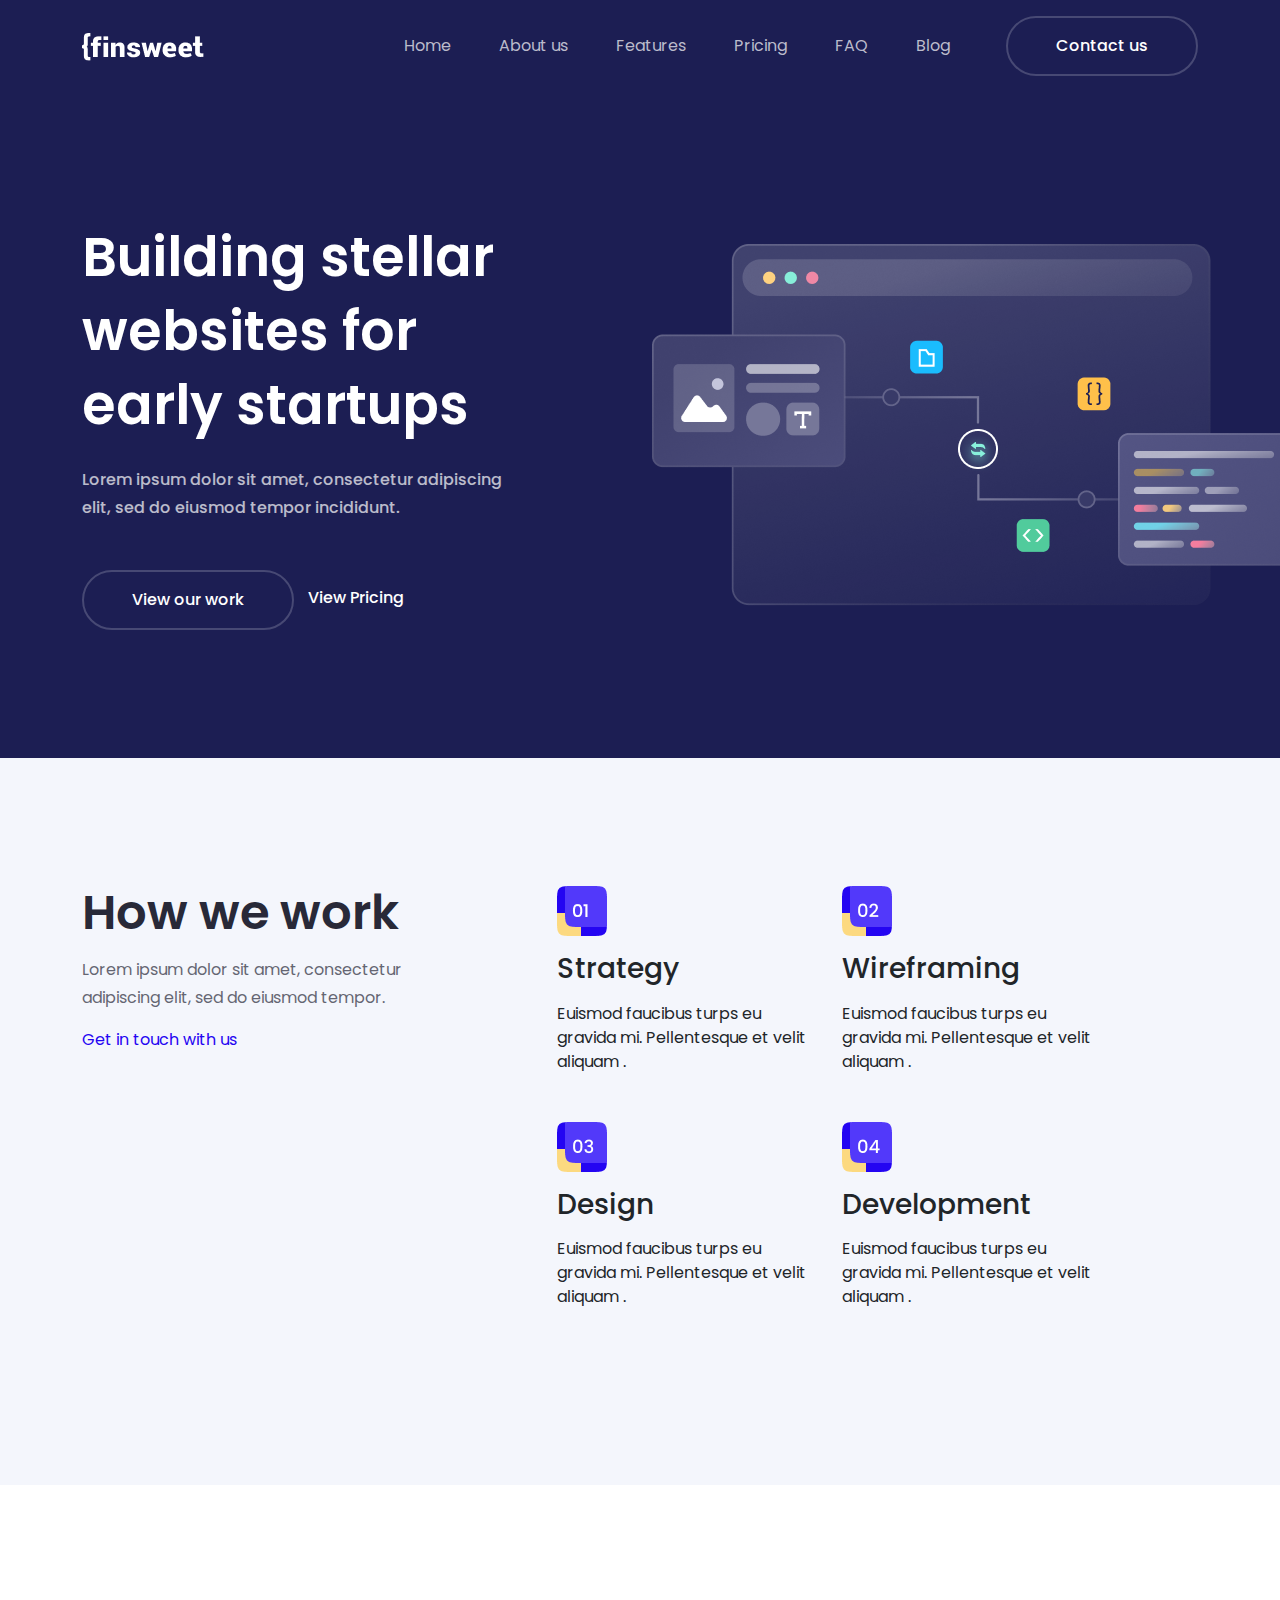
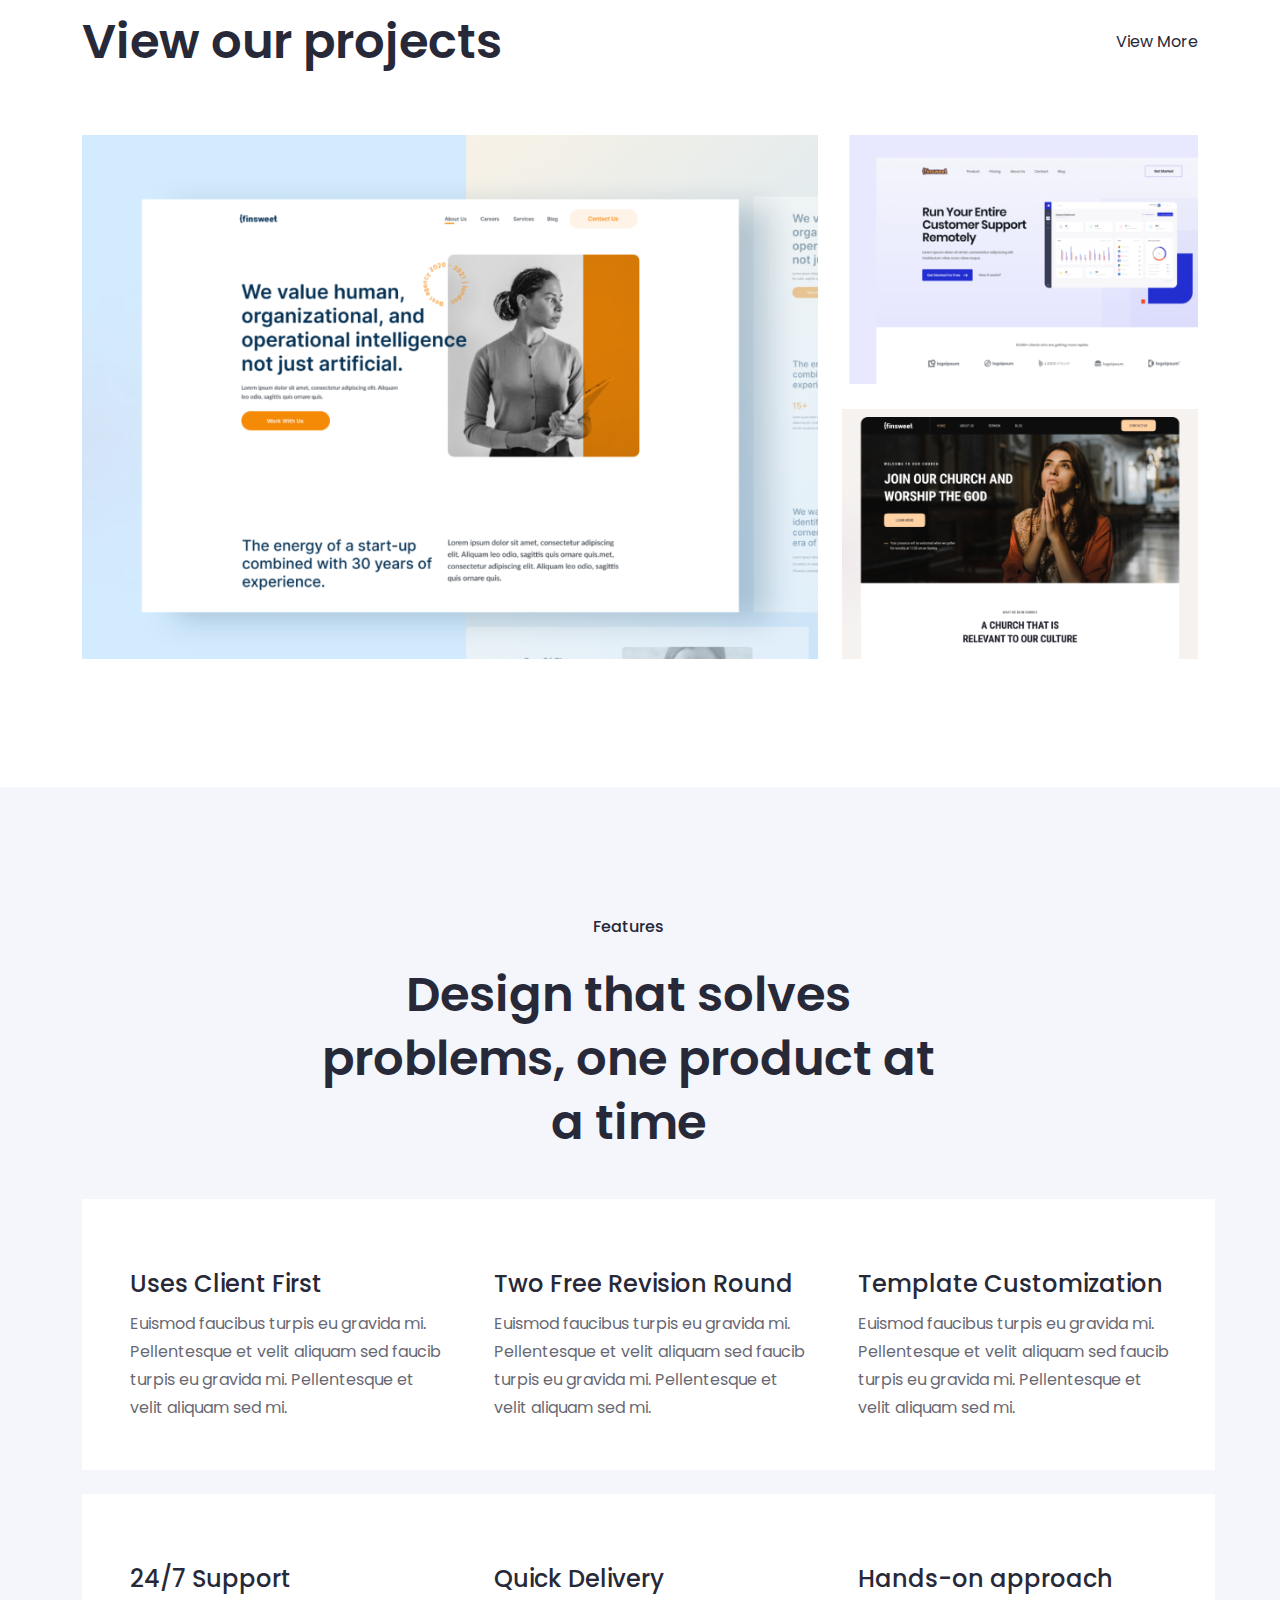
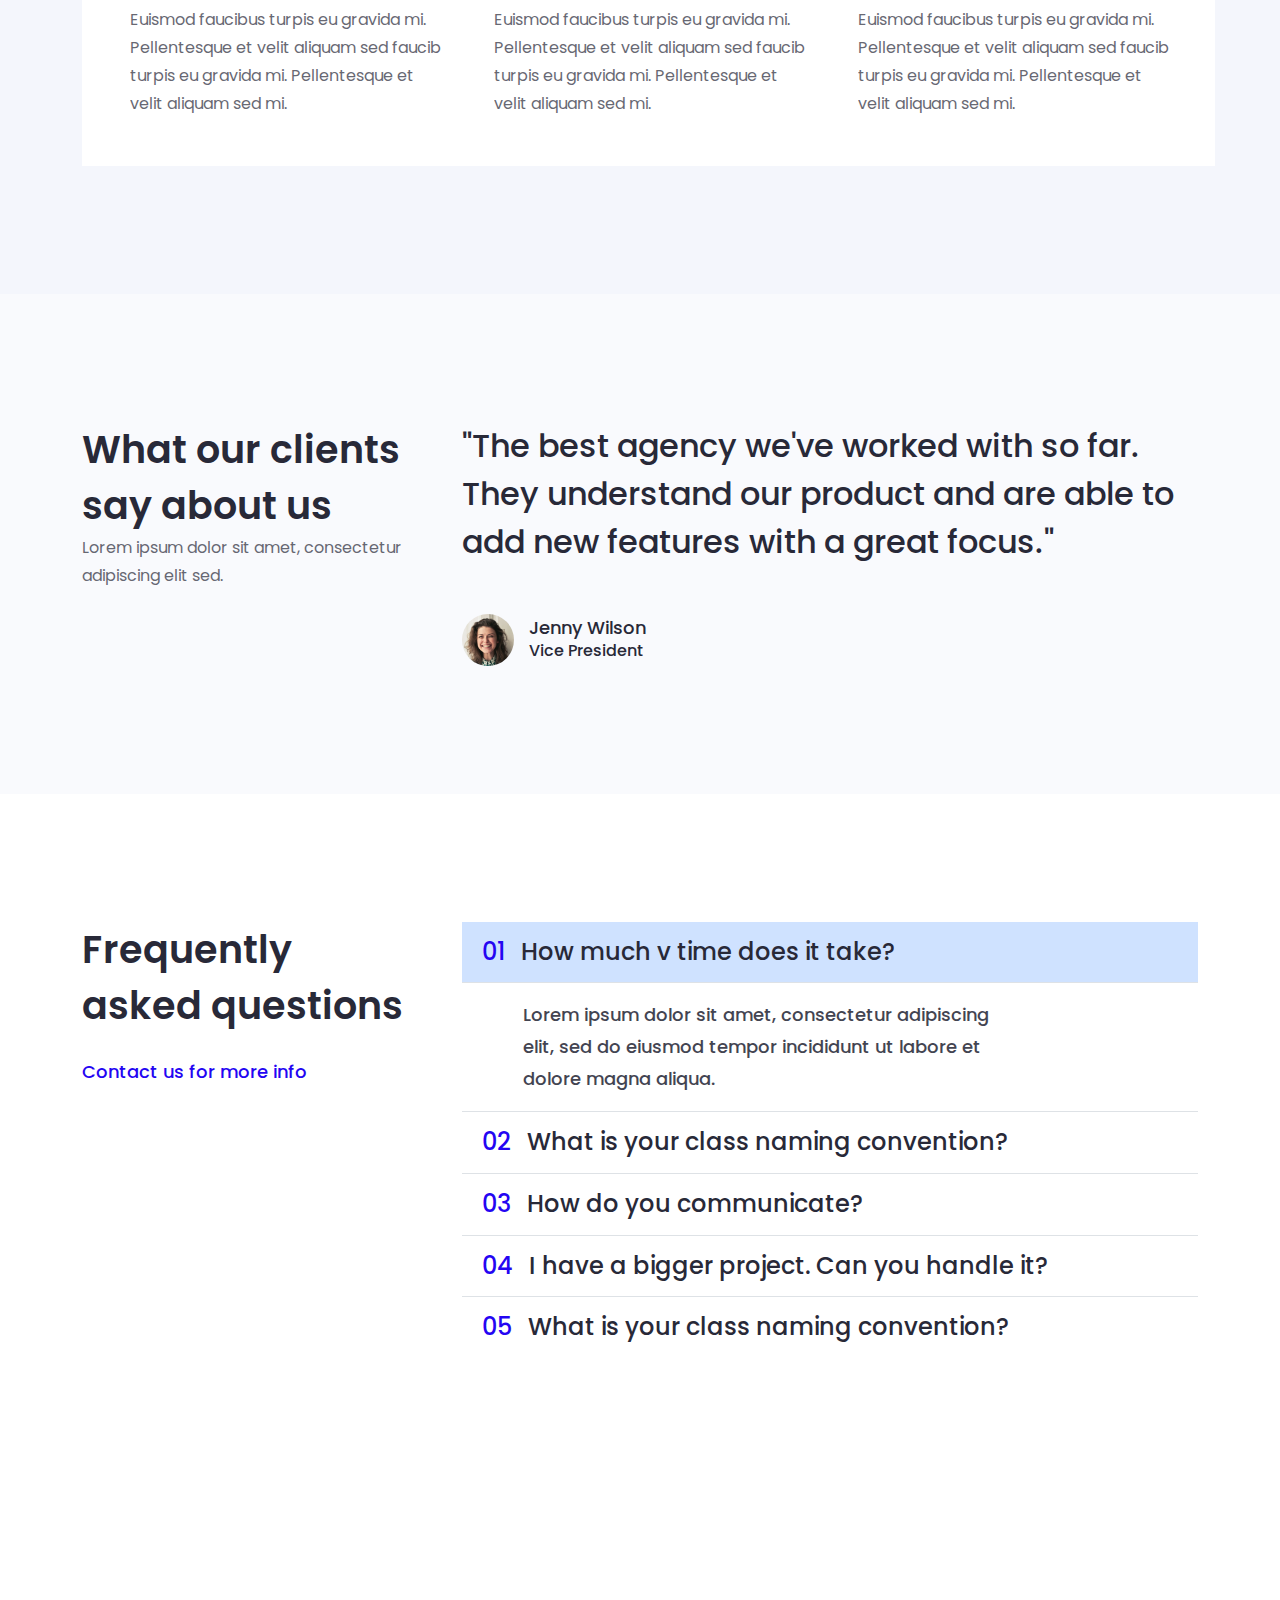
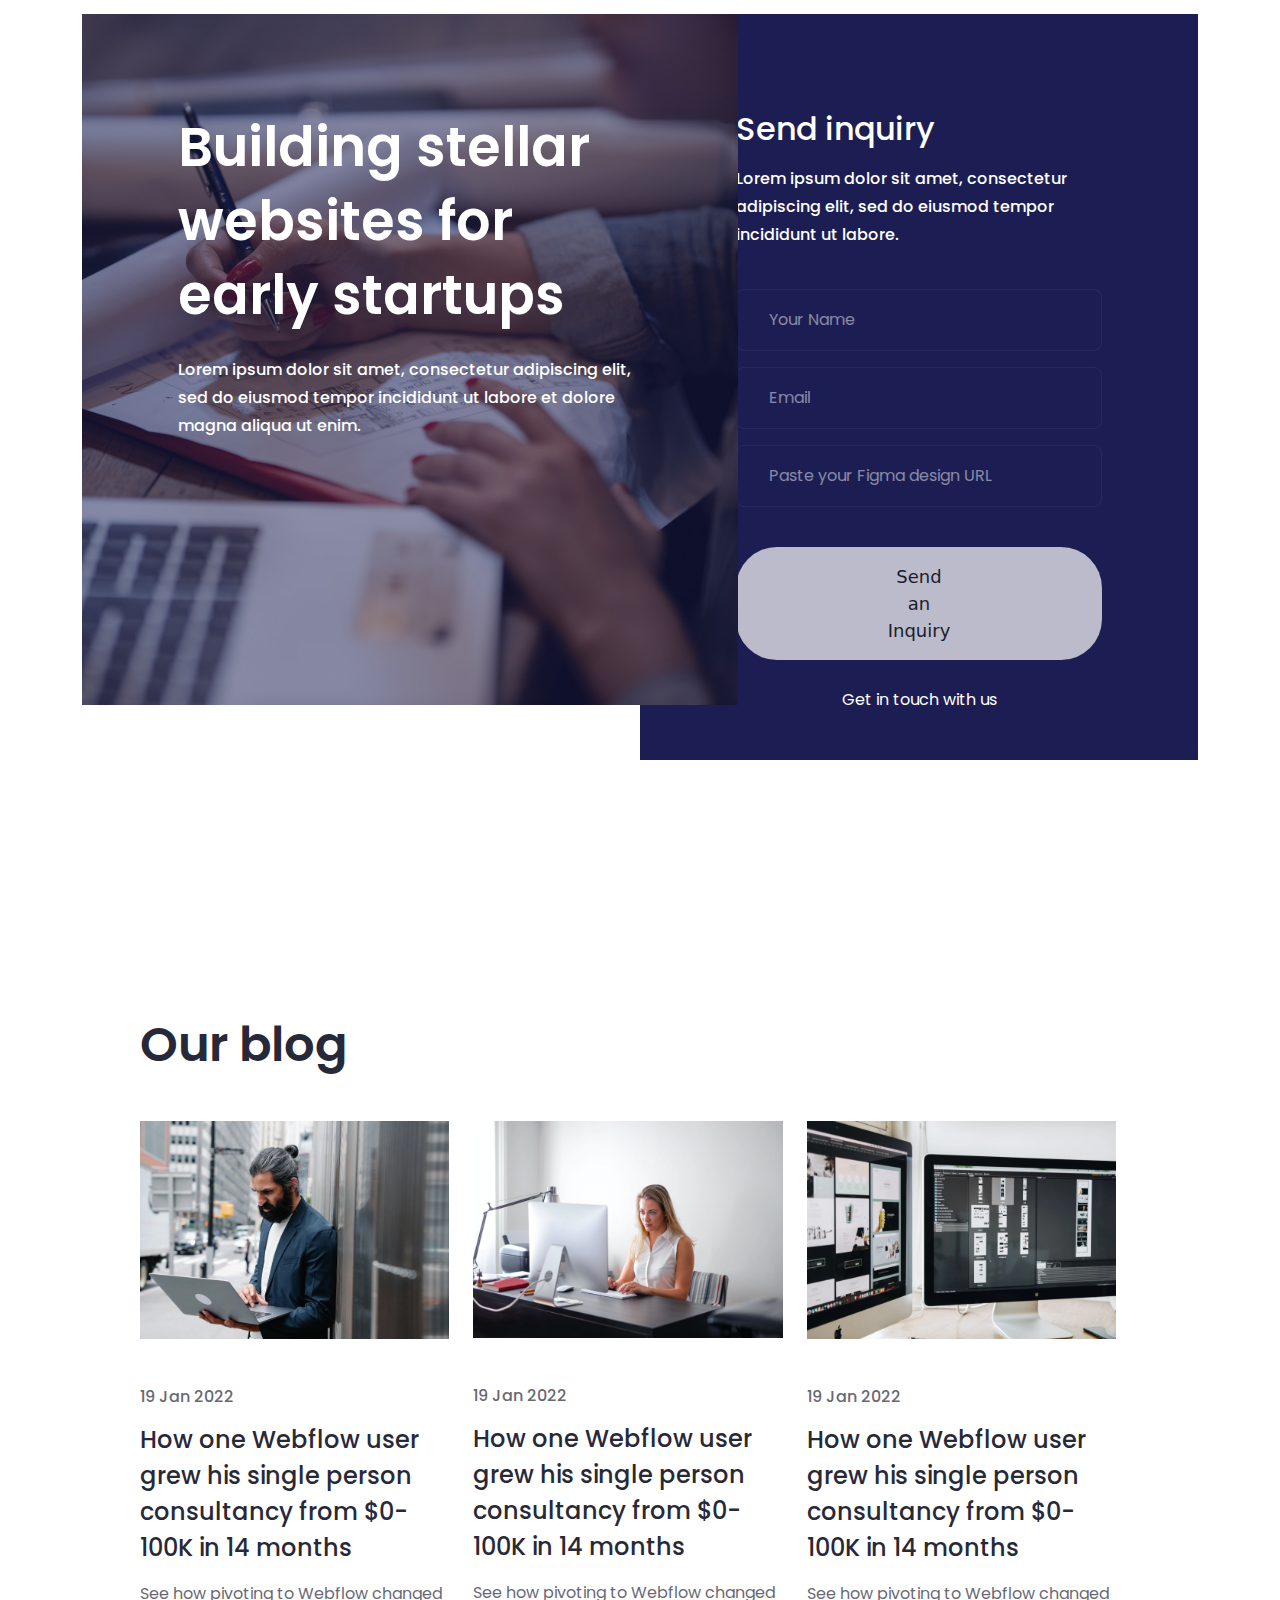
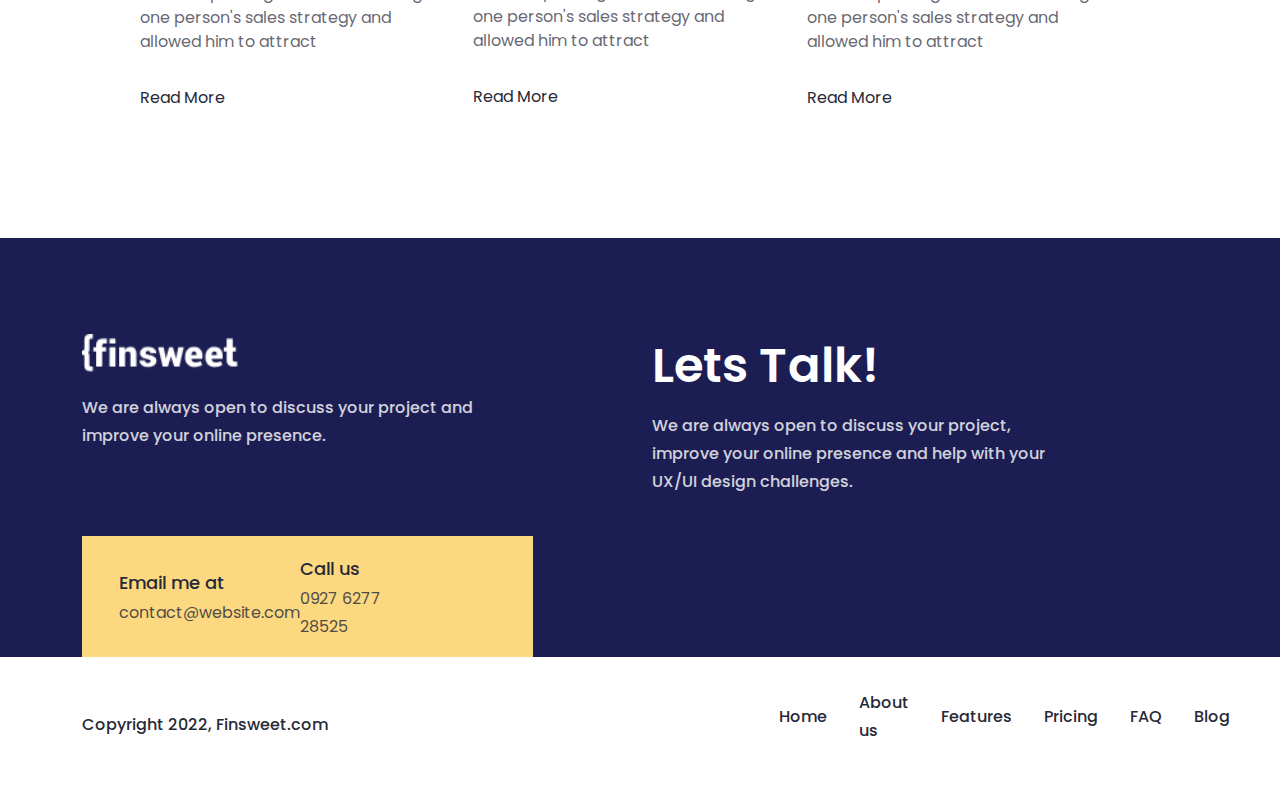
==== index.html @ 78a605c9 "Full Project Done" ====
<!DOCTYPE html>
<html lang="en">
<head>
    <meta charset="UTF-8">
    <meta name="viewport" content="width=device-width, initial-scale=1.0">
    <title>finsweet</title>
    <!-- ==============================bootstrap css cdn=============================== -->
    <link href="https://cdn.jsdelivr.net/npm/bootstrap@5.3.3/dist/css/bootstrap.min.css" rel="stylesheet"
        integrity="sha384-QWTKZyjpPEjISv5WaRU9OFeRpok6YctnYmDr5pNlyT2bRjXh0JMhjY6hW+ALEwIH" crossorigin="anonymous">
    <!-- ==============================bootstrap css cdn=============================== -->

    <!-- ==============================font awsome=============================== -->
    <link rel="stylesheet" data-purpose="Layout StyleSheet" title="Web Awesome"
        href="/css/app-wa-462758aa1e172f82d39e1ea35e919e0a.css?vsn=d">

    <link rel="stylesheet" href="https://site-assets.fontawesome.com/releases/v6.6.0/css/all.css">

    <link rel="stylesheet" href="https://site-assets.fontawesome.com/releases/v6.6.0/css/sharp-duotone-solid.css">

    <link rel="stylesheet" href="https://site-assets.fontawesome.com/releases/v6.6.0/css/sharp-thin.css">

    <link rel="stylesheet" href="https://site-assets.fontawesome.com/releases/v6.6.0/css/sharp-solid.css">

    <link rel="stylesheet" href="https://site-assets.fontawesome.com/releases/v6.6.0/css/sharp-regular.css">

    <link rel="stylesheet" href="https://site-assets.fontawesome.com/releases/v6.6.0/css/sharp-light.css">
    <!-- ==============================font awosome=============================== -->

    <link rel="stylesheet" href="/css/style.css">
</head>

<body>
    <!-- ==============================Navbar Markup=============================== -->
    <nav class="navbar navbar-expand-lg ourCustomClass">
        <div class="container">
            <a class="navbar-brand" href="#">
                <picture>
                    <img src="/images/Navbar__Logo.png" alt="/images/Navbar__Logo.png">
                </picture>
            </a>
            <!-- ****************toggle button******************* -->
            <button class="navbar-toggler" type="button" data-bs-toggle="collapse" data-bs-target="#navbarNavAltMarkup"
                aria-controls="navbarNavAltMarkup" aria-expanded="false" aria-label="Toggle navigation">
                <span class="navbar-toggler-icon"></span>
            </button>
            <!-- ****************toggle button******************* -->

            <div class="collapse navbar-collapse" id="navbarNavAltMarkup">
                <div class="navbar-nav ms-auto">
                    <a class="nav-link customMenuClass" href="index.html">Home</a>
                    <a class="nav-link customMenuClass" href="about-us.html">About us</a>
                    <a class="nav-link customMenuClass" href="features.html">Features</a>
                    <a class="nav-link customMenuClass" href="pricing.html">Pricing</a>
                    <a class="nav-link customMenuClass" href="faq.html">FAQ</a>
                    <a class="nav-link customMenuClass" href="blog.html">Blog</a>
                </div>
                <button class="customNavbarBtn">Contact us</button>
            </div>
        </div>
    </nav>
    <!-- ==============================Navbar Markup=============================== -->

    <!-- ==============================Banner Markup=============================== -->
    <section id="banner">
        <div class="container">
            <div class="row justify-content-lg-between align-items-lg-center">
                <div class="col-lg-5">
                    <div class="banner__heading">
                        <h1 class="banner__heading-title">
                            Building stellar websites for early startups
                        </h1>
                        <p class="banner__heading-description">
                            Lorem ipsum dolor sit amet, consectetur adipiscing elit, sed do eiusmod tempor incididunt.
                        </p>
                        <div class="row gx-0">
                            <div class="col-lg-6">
                                <button class="customNavbarBtn banner__btn-left">View our work</button>
                            </div>
                            <div class="col-lg-6">
                                <button class="customNavbarBtn banner__btn-right">
                                    View Pricing
                                    <i class="fa-light fa-arrow-right"></i>
                                </button>
                            </div>
                        </div>
                    </div>
                </div>
                <div class="col-lg-6">
                    <div>
                        <picture>
                            <img src="/images/Banner__Image.png" alt="/images/Banner__Image.png">
                        </picture>
                    </div>
                </div>
            </div>
        </div>
    </section>
    <!-- ==============================Banner Markup=============================== -->

    <!-- ==============================Work Markup=============================== -->
    <section id="work">
        <div class="container">
            <div class="row">
                <div class="col-lg-4">
                    <div class="work__wrapper d-flex flex-column gap-3">
                        <h2 class="work__wrapper-heading">
                            How we work
                        </h2>
                        <p class="work__wrapper-summary">
                            Lorem ipsum dolor sit amet, consectetur adipiscing elit, sed do eiusmod tempor.
                        </p>
                        <a href="work.html" class="work__wrapper-link">
                            Get in touch with us
                            <i class="fa-light fa-arrow-right"></i>
                        </a>
                    </div>
                </div>
                <div class="col-lg-6 offset-lg-1">
                    <div class="row">
                        <div class="col-lg-6">
                            <div class="work__card">
                                <img src="/images/Work__card-one.png" alt="/images/Work__card-one.png">
                                <h3 class="work__card-heading">
                                    Strategy
                                </h3>
                                <p class="work__card-description">
                                    Euismod faucibus turps eu gravida mi. Pellentesque et velit aliquam .
                                </p>

                            </div>
                        </div>
                        <div class="col-lg-6">
                            <div class="work__card">
                                <img src="/images/Work__card-two.png" alt="/images/Work__card-two.png">
                                <h3 class="work__card-heading">
                                    Wireframing
                                </h3>
                                <p class="work__card-description">
                                    Euismod faucibus turps eu gravida mi. Pellentesque et velit aliquam .
                                </p>

                            </div>
                        </div>
                        <div class="col-lg-6">
                            <div class="work__card">
                                <img src="/images/Work__card-three.png" alt="/images/Work__card-three.png">
                                <h3 class="work__card-heading">
                                    Design
                                </h3>
                                <p class="work__card-description">
                                    Euismod faucibus turps eu gravida mi. Pellentesque et velit aliquam .
                                </p>

                            </div>
                        </div>
                        <div class="col-lg-6">
                            <div class="work__card">
                                <img src="/images/Work__card-four.png" alt="/images/Work__card-four.png">
                                <h3 class="work__card-heading">
                                    Development
                                </h3>
                                <p class="work__card-description">
                                    Euismod faucibus turps eu gravida mi. Pellentesque et velit aliquam .
                                </p>
                            </div>
                        </div>
                    </div>
                </div>
            </div>
        </div>
    </section>
    <!-- ==============================Work Markup=============================== -->

    <!-- ==============================Projects Markup=============================== -->
    <section id="projects">
        <div class="container">
            <div class="row">
                <div class="col-lg-12">
                    <div class="projects__heading d-flex justify-content-between align-items-center">
                        <h2 class="projects__heading-title">
                            View our projects
                        </h2>
                        <a href="#" class="projects__heading-link">
                            View More
                            <i class="fa-light fa-arrow-right"></i>
                        </a>
                    </div>
                </div>
            </div>
            <div class="row">
                <div class="col-lg-8">
                    <picture class="projects__image-container">
                        <img class="w-100 img-fluid" src="/images/Projects__main.png" alt="/images/Projects__main.png">
                        <div class="overlay mainImage--overlay d-flex flex-column justify-content-end overlay__left">
                            <h2 class="overlay__content-heading">
                                Workhub office Webflow <br> Webflow Design
                            </h2>
                            <p class="overlay__content-description">
                                Euismod faucibus turpis eu gravida mi. Pellentesque et velit aliquam
                            </p>
                            <a href="#" class="projects__heading-link overlay-btn">
                                View projects
                                <i class="fa-light fa-arrow-right"></i>
                            </a>
                        </div>
                    </picture>
                </div>
                <div class="col-lg-4 d-flex flex-column justify-content-between">
                    <div class="col-lg-12">
                        <picture class="projects__image-container">
                            <img class="w-100 img-fluid" src="/images/Projects__side-top.png"
                                alt="/images/Projects__side-top.png">
                            <div
                                class="overlay overlay__right d-flex flex-column justify-content-end gap-1 side__overlay-top">
                                <h2 class="overlay__content-heading">
                                    Unisaas Website <br>
                                    Design
                                </h2>
                                <a href="#" class="projects__heading-link overlay-btn">
                                    View projects
                                    <i class="fa-light fa-arrow-right"></i>
                                </a>
                            </div>
                        </picture>
                    </div>
                    <div class="col-lg-12">
                        <picture class="projects__image-container">
                            <img class="w-100 img-fluid" src="/images/Projects__side-bottom.png"
                                alt="/images/Projects__side-bottom.png">
                            <div
                                class="overlay overlay__right d-flex flex-column justify-content-end gap-1 side__overlay-top">
                                <h2 class="overlay__content-heading">
                                    Webflow <br> Webflow Design
                                </h2>
                                <a href="#" class="projects__heading-link overlay-btn">
                                    View projects
                                    <i class="fa-light fa-arrow-right"></i>
                                </a>
                            </div>
                        </picture>
                    </div>
                </div>
            </div>
        </div>
    </section>
    <!-- ==============================Projects Markup=============================== -->

    <!-- ==============================SolveProblem Markup=============================== -->
    <section id="solveProblem">
        <div class="container">
            <div class="row solveProblem__customRowGap">
                <!-- ***********solveproblem heading*********** -->
                <div class="row gap-4">
                    <div class="col-lg-12">
                        <div class="featrue__text">
                            <p class="feature__text-title">
                                Features
                            </p>
                        </div>
                    </div>
                    <div class="col-lg-12">
                        <div class="solveProblem__wrapper">
                            <h2 class="solveProblem__title">
                                Design that solves <br> problems, one product at <br> a time
                            </h2>
                        </div>
                    </div>
                </div>
                <!-- ***********solveproblem heading************* -->

                <!-- ***********solveproblem card*********** -->
                <div class="row row-gap-4">
                    <div class="row">
                        <div class="col-lg-4">
                            <div class="solveProblem__card">
                                <div class="solveProblem__card-icon">
                                    <i class="fa-solid fa-users"></i>
                                </div>
                                <h3 class="solveProblem__card-title">
                                    Uses Client First
                                </h3>
                                <p class="solveProblem__card-summary">
                                    Euismod faucibus turpis eu gravida mi. Pellentesque et velit aliquam sed faucib
                                    turpis eu
                                    gravida mi. Pellentesque et velit aliquam sed mi.
                                </p>
                            </div>
                        </div>
                        <div class="col-lg-4">
                            <div class="solveProblem__card">
                                <div class="solveProblem__card-icon">
                                    <i class="fa-solid fa-circle-check"></i>
                                </div>
                                <h3 class="solveProblem__card-title">
                                    Two Free Revision Round
                                </h3>
                                <p class="solveProblem__card-summary">
                                    Euismod faucibus turpis eu gravida mi. Pellentesque et velit aliquam sed faucib
                                    turpis eu
                                    gravida mi. Pellentesque et velit aliquam sed mi.
                                </p>
                            </div>
                        </div>
                        <div class="col-lg-4">
                            <div class="solveProblem__card">
                                <div class="solveProblem__card-icon">
                                    <i class="fa-sharp fa-solid fa-pen-ruler fa-flip-horizontal"></i>
                                </div>
                                <h3 class="solveProblem__card-title">
                                    Template Customization
                                </h3>
                                <p class="solveProblem__card-summary">
                                    Euismod faucibus turpis eu gravida mi. Pellentesque et velit aliquam sed faucib
                                    turpis eu
                                    gravida mi. Pellentesque et velit aliquam sed mi.
                                </p>
                            </div>
                        </div>
                    </div>
                    <div class="row">
                        <div class="col-lg-4">
                            <div class="solveProblem__card">
                                <div class="solveProblem__card-icon">
                                    <i class="fa-solid fa-comments-question"></i>
                                </div>
                                <h3 class="solveProblem__card-title">
                                    24/7 Support
                                </h3>
                                <p class="solveProblem__card-summary">
                                    Euismod faucibus turpis eu gravida mi. Pellentesque et velit aliquam sed faucib
                                    turpis eu
                                    gravida mi. Pellentesque et velit aliquam sed mi.
                                </p>
                            </div>
                        </div>
                        <div class="col-lg-4">
                            <div class="solveProblem__card">
                                <div class="solveProblem__card-icon">
                                    <i class="fa-solid fa-stopwatch"></i>
                                </div>
                                <h3 class="solveProblem__card-title">
                                    Quick Delivery
                                </h3>
                                <p class="solveProblem__card-summary">
                                    Euismod faucibus turpis eu gravida mi. Pellentesque et velit aliquam sed faucib
                                    turpis eu
                                    gravida mi. Pellentesque et velit aliquam sed mi.
                                </p>
                            </div>
                        </div>
                        <div class="col-lg-4">
                            <div class="solveProblem__card">
                                <div class="solveProblem__card-icon">
                                    <i class="fa-solid fa-file-pen"></i>
                                </div>
                                <h3 class="solveProblem__card-title">
                                    Hands-on approach
                                </h3>
                                <p class="solveProblem__card-summary">
                                    Euismod faucibus turpis eu gravida mi. Pellentesque et velit aliquam sed faucib
                                    turpis eu
                                    gravida mi. Pellentesque et velit aliquam sed mi.
                                </p>
                            </div>
                        </div>
                    </div>
                </div>
                <!-- ***********solveproblem card*********** -->
            </div>
        </div>
    </section>
    <!-- ==============================SolveProblem Markup=============================== -->

    <!-- ==============================Testimonials Markup=============================== -->
    <section id="testimonials">
        <div class="container">
            <div class="row">
                <div class="col-lg-4">
                    <div class="testimonials__heading">
                        <h3 class="testimonials__heading-title">
                            What our clients <br> say about us
                        </h3>
                        <p class="testimonials__heading-summary">
                            Lorem ipsum dolor sit amet, consectetur <br> adipiscing elit sed.
                        </p>
                    </div>
                </div>
                <div class="col-lg-8 d-flex flex-column gap-5">
                    <h4 class="testimonials__quote">
                        "The best agency we've worked with so far. They understand our product and are able to add new
                        features with a great focus."
                    </h4>
                    <div class="testimonials__profile">
                        <img class="testimonials__profile-picture" src="/images/Testimonials__Profile-pic.png"
                            alt="/images/Testimonials__Profile-pic.png">
                        <div class="testimonials__profile-info">
                            <h5 class="testimonials__profile-name">
                                Jenny Wilson
                            </h5>
                            <p class="testimonials__profile-designation">
                                Vice President
                            </p>
                        </div>
                    </div>
                </div>
            </div>
        </div>
    </section>
    <!-- ==============================Testimonials Markup=============================== -->

    <!-- ==============================FAQ Markup=============================== -->
    <section id="faq">
        <div class="container">
            <div class="row">
                <div class="col-lg-4">
                    <div class="faq__heading d-flex flex-column gap-4">
                        <h3 class="faq__heading-title">
                            Frequently <br>
                            asked questions
                        </h3>
                        <a href="#" class="faq__link">Contact us for more info</a>
                    </div>
                </div>
                <div class="col-lg-8">
                    <div class="accordion accordion-flush" id="accordionExample">
                        <div class="accordion-item">
                            <h2 class="accordion-header" id="headingOne">
                                <button class="accordion-button" type="button" data-bs-toggle="collapse"
                                    data-bs-target="#collapseOne" aria-expanded="true" aria-controls="collapseOne">
                                    <span class="faq__number">01</span>
                                    <h5 class="faq__question">How much v time does it take?</h5>
                                </button>
                            </h2>
                            <div id="collapseOne" class="accordion-collapse collapse show" aria-labelledby="headingOne"
                                data-bs-parent="#accordionExample">
                                <div class="accordion-body">
                                    <p class="faq__answer">
                                        Lorem ipsum dolor sit amet, consectetur adipiscing elit, sed do eiusmod tempor
                                        incididunt ut labore et dolore magna aliqua.
                                    </p>
                                </div>
                            </div>
                        </div>
                        <div class="accordion-item">
                            <h2 class="accordion-header" id="headingTwo">
                                <button class="accordion-button collapsed" type="button" data-bs-toggle="collapse"
                                    data-bs-target="#collapseTwo" aria-expanded="false" aria-controls="collapseTwo">
                                    <span class="faq__number">02</span>
                                    <h5 class="faq__question">What is your class naming convention?</h5>
                                </button>
                            </h2>
                            <div id="collapseTwo" class="accordion-collapse collapse" aria-labelledby="headingTwo"
                                data-bs-parent="#accordionExample">
                                <div class="accordion-body">
                                    <p class="faq__answer">
                                        Lorem ipsum dolor sit amet, consectetur adipiscing elit, sed do eiusmod tempor
                                        incididunt ut labore et dolore magna aliqua.
                                    </p>
                                </div>
                            </div>
                        </div>
                        <div class="accordion-item">
                            <h2 class="accordion-header" id="headingThree">
                                <button class="accordion-button collapsed" type="button" data-bs-toggle="collapse"
                                    data-bs-target="#collapseThree" aria-expanded="false" aria-controls="collapseThree">
                                    <span class="faq__number">03</span>
                                    <h5 class="faq__question">How do you communicate?</h5>
                                </button>
                            </h2>
                            <div id="collapseThree" class="accordion-collapse collapse" aria-labelledby="headingThree"
                                data-bs-parent="#accordionExample">
                                <div class="accordion-body">
                                    <p class="faq__answer">
                                        Lorem ipsum dolor sit amet, consectetur adipiscing elit, sed do eiusmod tempor
                                        incididunt ut labore et dolore magna aliqua.
                                    </p>
                                </div>
                            </div>
                        </div>
                        <div class="accordion-item">
                            <h2 class="accordion-header" id="headingFour">
                                <button class="accordion-button collapsed" type="button" data-bs-toggle="collapse"
                                    data-bs-target="#collapseFour" aria-expanded="false" aria-controls="collapseFour">
                                    <span class="faq__number">04</span>
                                    <h5 class="faq__question">I have a bigger project. Can you handle it?</h5>
                                </button>
                            </h2>
                            <div id="collapseFour" class="accordion-collapse collapse" aria-labelledby="headingFour"
                                data-bs-parent="#accordionExample">
                                <div class="accordion-body">
                                    <p class="faq__answer">
                                        Lorem ipsum dolor sit amet, consectetur adipiscing elit, sed do eiusmod tempor
                                        incididunt ut labore et dolore magna aliqua.
                                    </p>
                                </div>
                            </div>
                        </div>
                        <div class="accordion-item">
                            <h2 class="accordion-header" id="headingFive">
                                <button class="accordion-button collapsed" type="button" data-bs-toggle="collapse"
                                    data-bs-target="#collapseFive" aria-expanded="false" aria-controls="collapseFive">
                                    <span class="faq__number">05</span>
                                    <h5 class="faq__question">What is your class naming convention?</h5>
                                </button>
                            </h2>
                            <div id="collapseFive" class="accordion-collapse collapse" aria-labelledby="headingFive"
                                data-bs-parent="#accordionExample">
                                <div class="accordion-body">
                                    <p class="faq__answer">
                                        Lorem ipsum dolor sit amet, consectetur adipiscing elit, sed do eiusmod tempor
                                        incididunt ut labore et dolore magna aliqua.
                                    </p>
                                </div>
                            </div>
                        </div>
                    </div>
                </div>
            </div>
        </div>
    </section>
    <!-- ==============================FAQ Markup=============================== -->

    <!-- ==============================Form Markup=============================== -->
    <section id="formPart">
        <div class="container">
            <div class="row g-lg-0">
                <div class="col-lg-6">
                    <div class="formPart__image">
                        <div class="formPart__image-content w-100 img-fluid d-flex flex-column gap-4">
                            <h4 class="content__heading">
                                Building stellar websites for early startups
                            </h4>
                            <p class="content__summary">
                                Lorem ipsum dolor sit amet, consectetur adipiscing elit, sed do eiusmod tempor
                                incididunt ut labore et dolore magna aliqua ut enim.
                            </p>
                        </div>
                        <div class="formPart__image-overlay">

                        </div>
                    </div>
                </div>
                <div class="col-lg-6">
                    <div class="formPart__fillup">
                        <h3 class="formPart__fillup-heading">
                            Send inquiry
                        </h3>
                        <p class="formPart__fillup-summary">
                            Lorem ipsum dolor sit amet, consectetur adipiscing elit, sed do eiusmod tempor incididunt ut
                            labore.
                        </p>
                        <div class="formPart__fillup-form d-flex flex-column">
                            <input type="text" class="text__box" placeholder="Your Name">
                            <input type="text" class="text__box" placeholder="Email">
                            <input type="text" class="text__box" placeholder="Paste your Figma design URL">
                        </div>
                        <button class="formPart-btn">Send an Inquiry</button>
                        <a href="#" class="work__wrapper-link formPart--anchor">
                            Get in touch with us
                            <i class="fa-light fa-arrow-right"></i>
                        </a>
                    </div>
                </div>
            </div>
        </div>
    </section>
    <!-- ==============================Form Markup=============================== -->

    <!-- ==============================Blog Markup=============================== -->
    <section id="blog">
        <div class="container">
            <div class="row d-flex flex-column gap-5">
                <div class="row">
                    <div class="col-lg-12">
                        <h3 class="blog__heading">
                            Our blog
                        </h3>
                    </div>
                </div>
                <div class="row">
                    <div class="col-lg-4">
                        <div class="blog__card">
                            <picture>
                                <img src="/images/Blog__card-one.png" alt="/images/Blog__card-one.png"
                                    class="img-fluid w-100">
                            </picture>
                            <h6 class="blog__date">
                                19 Jan 2022
                            </h6>
                            <h4 class="blog__card-title">
                                How one Webflow user grew his single person consultancy from $0-100K in 14 months
                            </h4>
                            <p class="blog__card-description">
                                See how pivoting to Webflow changed one person's sales strategy and allowed him to
                                attract
                            </p>
                            <a href="#" class="blog__card-link">
                                Read More
                                <i class="fa-light fa-arrow-right-long"></i>
                            </a>
                        </div>
                    </div>
                    <div class="col-lg-4">
                        <div class="blog__card">
                            <picture>
                                <img src="/images/Blog__card-two.png" alt="/images/Blog__card-two.png"
                                    class="img-fluid w-100">
                            </picture>
                            <h6 class="blog__date">
                                19 Jan 2022
                            </h6>
                            <h4 class="blog__card-title">
                                How one Webflow user grew his single person consultancy from $0-100K in 14 months
                            </h4>
                            <p class="blog__card-description">
                                See how pivoting to Webflow changed one person's sales strategy and allowed him to
                                attract
                            </p>
                            <a href="#" class="blog__card-link">
                                Read More
                                <i class="fa-light fa-arrow-right-long"></i>
                            </a>
                        </div>
                    </div>
                    <div class="col-lg-4">
                        <div class="blog__card">
                            <picture>
                                <img src="/images/Blog__card-three.png" alt="/images/Blog__card-three.png"
                                    class="img-fluid w-100">
                            </picture>
                            <h6 class="blog__date">
                                19 Jan 2022
                            </h6>
                            <h4 class="blog__card-title">
                                How one Webflow user grew his single person consultancy from $0-100K in 14 months
                            </h4>
                            <p class="blog__card-description">
                                See how pivoting to Webflow changed one person's sales strategy and allowed him to
                                attract
                            </p>
                            <a href="#" class="blog__card-link">
                                Read More
                                <i class="fa-light fa-arrow-right-long"></i>
                            </a>
                        </div>
                    </div>
                </div>
            </div>
        </div>
    </section>
    <!-- ==============================Blog Markup=============================== -->

    <!-- ==============================Footer Markup=============================== -->
    <footer id="footerPart">
        <div class="container">
            <div class="row">
                <div class="col-lg-5">
                    <div class="footerPart__wrapper">
                        <img src="/images/Navbar__Logo.png" alt="images/Navbar__Logo.png" class="footerPart__logo" width="156px" height="38px">
                        <p class="footerPart__summary">
                            We are always open to discuss your project and improve your online presence.
                        </p>
                        <div class="footerPart__contactInfo d-flex justify-content-between align-items-center">
                            <div class="footerPart__contactInfo-mail">
                                <h5 class="footerPart__contactInfo-mail-heading">
                                    Email me at
                                </h5>
                                <p class="footerPart__contactInfo-mail-address">
                                    contact@website.com
                                </p>
                            </div>
                            <div class="footerPart__contactInfo-phone">
                                <h5 class="footerPart__contactInfo-phone-heading">
                                    Call us
                                </h5>
                                <p class="footerPart__contactInfo-phone-number">
                                    0927 6277 28525
                                </p>
                            </div>
                        </div>
                    </div>
                </div>
                <div class="col-lg-6 offset-1">
                    <div class="footerPartRight__wrapper">
                        <h4 class="footerPartRight__heading">
                            Lets Talk!
                        </h4>
                        <p class="footerPartRight__description">
                            We are always open to discuss your project, improve your online presence and help with your
                            UX/UI design challenges.
                        </p>
                        <div class="footerPartRight__icons">
                            <i class="fa-brands fa-facebook footer--icon"></i>
                            <i class="fa-brands fa-twitter footer--icon"></i>
                            <i class="fa-brands fa-instagram footer--icon"></i>
                            <i class="fa-brands fa-linkedin footer--icon"></i>
                        </div>
                    </div>
                </div>
            </div>
        </div>
    </footer>
    <!-- ==============================Footer Markup=============================== -->

    <!-- ==============================CopyRight Markup=============================== -->
    <section id="copyRight">
        <div class="container">
            <div class="row d-flex justify-content-between align-items-center">
                <div class="col-lg-3">
                    <h5 class="copyRight__title">
                        Copyright 2022, Finsweet.com
                    </h5>
                </div>
                <div class="col-lg-5">
                    <ul class="copyRight__nav-list d-flex justify-content-between align-items-center">
                        <li><a href="#">Home</a></li>
                        <li><a href="#">About us</a></li>
                        <li><a href="#">Features</a></li>
                        <li><a href="#">Pricing</a></li>
                        <li><a href="#">FAQ</a></li>
                        <li><a href="#">Blog</a></li>
                    </ul>
                </div>
            </div>
        </div>
    </section>
    <!-- ==============================CopyRight Markup=============================== -->





    <!-- ==============================bootstrap js cdn=============================== -->
    <script src="https://cdn.jsdelivr.net/npm/bootstrap@5.3.3/dist/js/bootstrap.bundle.min.js"
        integrity="sha384-YvpcrYf0tY3lHB60NNkmXc5s9fDVZLESaAA55NDzOxhy9GkcIdslK1eN7N6jIeHz"
        crossorigin="anonymous"></script>
    <!-- ==============================bootstrap js cdn=============================== -->

</body>

</html>
---- css/style.css ----
/* ===================================Google Fonts CSS====================================== */
@import url('https://fonts.googleapis.com/css2?family=Poppins:ital,wght@0,100;0,200;0,300;0,400;0,500;0,600;0,700;0,800;0,900;1,100;1,200;1,300;1,400;1,500;1,600;1,700;1,800;1,900&display=swap');
/* ===================================Google Fonts CSS====================================== */

/* ===================================Common CSS====================================== */
* {
    margin: 0;
    padding: 0;
    outline: 0;
    box-sizing: border-box;
}

a {
    text-decoration: none;
}

div,
h1,
h2,
h3,
h4,
h5,
h6,
p,
span,
nav,
footer,
section {
    margin: 0;
    padding: 0;
}

ul,
li,
ol {
    list-style: none;
}

img {
    vertical-align: center;
}

/* ===================================Common CSS====================================== */

/* ===================================root CSS====================================== */
:root {
    --primaryColor: #1C1E53;
    --secondaryColor: #F4F6FC;
    --whiteColor: #FFFFFF;
    --fontColor: #282938;
    --blueColor: #2405F2;
    --yellowColor: #FCD980;
    --poppins: "Poppins", sans-serif;
}

/* ===================================root CSS====================================== */

body {
    font-family: var(--poppins);
}

/* ===================================Navbar CSS====================================== */
.ourCustomClass {
    background-color: var(--primaryColor);
    padding: 16px 0;
}

.customMenuClass {
    margin-right: 32px;
    color: #BBBBCB;
    transition: all linear 0.3s;
}

.customMenuClass:hover {
    color: var(--whiteColor);
}

.customNavbarBtn {
    margin-left: 16px;
    padding: 16px 48px;
    border-radius: 41px;
    background-color: transparent;
    border: 2px solid #F4F6FC33;
    font-size: 16px;
    font-weight: 500;
    color: var(--whiteColor);
    transition: 0.3s ease-in-out;
    cursor: pointer;
}

.customNavbarBtn:hover {
    background-color: var(--yellowColor);
}

/* ===================================Navbar CSS====================================== */

/* ===================================banner CSS====================================== */
#banner {
    background-color: var(--primaryColor);
    padding: 128px 0;
}

.banner__heading-title {
    color: var(--whiteColor);
    font-size: 54px;
    font-weight: 600;
    line-height: 74px;
}

.banner__heading-description {
    margin-top: 24px;
    color: var(--whiteColor);
    font-size: 16px;
    font-weight: 500;
    line-height: 28px;
    opacity: 0.7;
    margin-bottom: 48px;
}

.banner__btn-left {
    margin-left: 0;
}

.banner__btn-right {
    background-color: transparent;
    border: none;
    margin-left: 0;
    vertical-align: middle;
    padding: 16px 0;
}

.banner__btn-right:hover {
    background-color: transparent;
    color: #FCD980;
}

/* ===================================banner CSS====================================== */

/* ===================================work CSS====================================== */
#work {
    background-color: var(--secondaryColor);
    padding: 128px 0;
}

.work__wrapper-heading {
    font-weight: 600;
    font-size: 48px;
    line-height: 54px;
    color: var(--fontColor);
}

.work__wrapper-summary {
    font-weight: 400;
    font-size: 16px;
    line-height: 28px;
    color: var(--fontColor);
    opacity: 0.7;
}

.work__wrapper-link {
    color: var(--blueColor);
}

.work__card {
    display: flex;
    flex-direction: column;
    row-gap: 16px;
}

.work__card img {
    width: 50px;
    height: 50px;
}

.work__card-description {
    margin-bottom: 48px;
}

/* ===================================work CSS====================================== */

/* ===================================projects CSS====================================== */
#projects {
    background-color: var(--whiteColor);
    padding: 128px 0;
}

.projects__heading {
    margin-bottom: 64px;
}

.projects__heading-title {
    font-weight: 600;
    font-size: 48px;
    color: var(--fontColor);
}

.projects__heading-link {
    color: var(--fontColor);
    transition: 0.3s ease-in-out;
}

.projects__heading-link:hover {
    color: var(--blueColor);
}

.projects__image-container {
    position: relative;
    display: block;
}

.overlay {
    position: absolute;
    width: 100%;
    height: 100%;
    top: 0;
    background-image: linear-gradient(160deg, rgba(28, 30, 83, 0.42), rgb(28, 30, 83));
    transition: all 0.3s ease;
    opacity: 0;
}

.projects__image-container:hover .overlay {
    opacity: 1;
}

.overlay__left {
    height: 100%;
    width: 0;
    top: 0;
    left: 0;
}

.projects__image-container:hover .overlay__left {
    width: 47%;
}

.overlay__right {
    height: 100%;
    width: 0;
    top: 0;
    right: 0;
}

.projects__image-container:hover .overlay__right {
    width: 100%;
}

.mainImage--overlay {
    padding-left: 48px;
    padding-bottom: 76px;
}

.overlay__content-heading {
    font-weight: 600;
    font-size: 24px;
    line-height: 36px;
    color: var(--whiteColor);
    margin-bottom: 16px;
}

.overlay__content-description {
    font-weight: 500;
    font-size: 16px;
    line-height: 28px;
    color: var(--whiteColor);
    opacity: 0.8;
    margin-bottom: 40px;
}

.overlay-btn {
    color: var(--yellowColor);
}

.side__overlay-top {
    padding-left: 56px;
    padding-bottom: 45px;

}

/* ===================================projects CSS====================================== */

/* ===================================solveProblem CSS====================================== */
#solveProblem {
    background-color: var(--secondaryColor);
    padding: 128px 0;
}

.solveProblem__customRowGap {
    gap: 44px;
}

.feature__text-title {
    text-align: center;
    font-size: 16px;
    font-weight: 500;
    color: var(--fontColor);
}

.solveProblem__title {
    text-align: center;
    font-weight: 600;
    font-size: 48px;
    line-height: 64px;
    color: var(--fontColor);
}

.solveProblem__card {
    background-color: var(--whiteColor);
    padding: 48px 44px 48px 48px;
    width: 405px;
}

.solveProblem__card-icon {
    color: var(--blueColor);
    font-size: 34px;
}

.solveProblem__card-title {
    font-weight: 500;
    font-size: 24px;
    color: var(--fontColor);
    margin-top: 23px;
    margin-bottom: 12px;
}

.solveProblem__card-summary {
    font-weight: 400;
    font-size: 16px;
    line-height: 28px;
    color: var(--fontColor);
    opacity: 0.7;
}

/* ===================================solveProblem CSS====================================== */

/* ===================================Testimonials CSS====================================== */
#testimonials {
    padding: 128px 0;
    background-color: rgba(244, 246, 252, 0.5);
}

.testimonials__heading-title {
    font-weight: 600;
    font-size: 38px;
    line-height: 56px;
    color: var(--fontColor);
}

.testimonials__heading-summary {
    font-weight: 400;
    font-size: 16px;
    line-height: 28px;
    color: var(--fontColor);
    opacity: 0.7;
}

.testimonials__quote {
    font-weight: 500;
    font-size: 32px;
    line-height: 48px;
    color: var(--fontColor);
}

.testimonials__profile {
    display: flex;
    justify-content: flex-start;
    align-items: center;
    gap: 15px;
}

.testimonials__profile-picture {
    border-radius: 50%;
}

.testimonials__profile-name {
    font-weight: 500;
    font-size: 18px;
    color: var(--fontColor);
}

.testimonials__profile-designation {
    font-weight: 500;
    font-size: 12;
    color: var(--fontColor);
}

/* ===================================Testimonials CSS====================================== */

/* ===================================FAQ CSS====================================== */
#faq {
    padding: 128px 0;
    background-color: var(--whiteColor);
}

.faq__heading-title {
    font-weight: 600;
    font-size: 38px;
    line-height: 56px;
    color: var(--fontColor);
}

.faq__link {
    font-size: 18px;
    font-weight: 500;
    color: var(--blueColor);
}

.faq__number {
    color: var(--blueColor);
    font-size: 24px;
    font-weight: 500;
    padding-right: 16px;
}

.faq__question {
    font-weight: 500;
    font-size: 24px;
    color: var(--fontColor);
}

.faq__answer {
    font-size: 18px;
    font-weight: 500;
    line-height: 32px;
    color: var(--fontColor);
    opacity: 0.87;
    padding-left: 41px;
    padding-right: 25%;
}

.accordion-button::after {
    flex-shrink: 0;
    width: var(--bs-accordion-btn-icon-width);
    height: var(--bs-accordion-btn-icon-width);
    margin-left: auto;
    content: "";
    background-image: url("https://cdn-icons-png.flaticon.com/512/262/262038.png");
    background-repeat: no-repeat;
    background-size: var(--bs-accordion-btn-icon-width);
    transition: var(--bs-accordion-btn-icon-transition);
}

.accordion-button:not(.collapsed)::after {
    background-image: url("https://cdn-icons-png.flaticon.com/512/262/262038.png");
    transform: rotate(45deg);
}

/* ===================================FAQ CSS====================================== */

/* ===================================Form CSS====================================== */
#formPart {
    padding: 128px 0;
    background-color: var(--whiteColor);
}

.formPart__image {
    position: relative;
    background-image: url("/images/Form__image.png");
    background-size: cover;
    background-repeat: no-repeat;
    width: 656px;
    height: 691px;
    z-index: 1;
}

.formPart__image-content {
    padding: 96px 96px 261px 96px;
    z-index: 3;
}

.content__heading {
    font-weight: 600;
    font-size: 54px;
    line-height: 74px;
    color: var(--whiteColor);
}

.content__summary {
    font-weight: 500;
    font-size: 16px;
    line-height: 28px;
    color: var(--whiteColor);
}

.formPart__image-overlay {
    position: absolute;
    top: 0;
    left: 0;
    height: 100%;
    width: 100%;
    background-color: #1C1E5380;
    z-index: -1;
}

.formPart__fillup {
    background-color: var(--primaryColor);
    height: 100%;
}

.formPart__fillup {
    padding: 96px 96px 48px 96px;
}

.formPart__fillup-heading {
    font-weight: 500;
    font-size: 32px;
    color: var(--whiteColor);
}

.formPart__fillup-summary {
    font-weight: 500;
    font-size: 16px;
    line-height: 28px;
    color: var(--whiteColor);
    margin-top: 16px;
    margin-bottom: 40px;
}

.text__box {
    padding: 18px 0 18px 32px;
    border: 1.5px solid #FFFFFF0D;
    border-radius: 8px;
    background-color: transparent;
    color: var(--secondaryColor);
}

.text__box::placeholder {
    color: rgba(244, 246, 252, 0.5);
}

.formPart__fillup-form {
    gap: 16px;
}

.formPart-btn {
    margin-top: 40px;
    margin-bottom: 28px;
    padding: 16px 150px;
    background-color: #BBBBCB;
    border: none;
    border-radius: 41px;
    color: #1B1C2B;
    font-weight: 500;
    font-size: 18px;
    font-family: system-ui, -apple-system, BlinkMacSystemFont, 'Segoe UI', Roboto, Oxygen, Ubuntu, Cantarell, 'Open Sans', 'Helvetica Neue', sans-serif;
    transition: 0.3s ease-in-out;
}

.formPart-btn:hover {
    background-color: var(--yellowColor);
}

.formPart--anchor {
    display: block;
    color: var(--whiteColor);
    transition: 0.3s ease-in-out;
    text-align: center;
}

.formPart--anchor:hover {
    color: var(--yellowColor);
}

/* ===================================Form CSS====================================== */

/* ===================================Blog CSS====================================== */
#blog {
    padding: 128px;
}

.blog__heading {
    font-weight: 600;
    font-size: 48px;
    color: var(--fontColor);
}

.blog__date {
    margin-top: 48px;
    margin-bottom: 16px;
    font-weight: 500;
    font-size: 16px;
    color: var(--fontColor);
    opacity: 0.7;
}

.blog__card-title {
    font-weight: 500;
    font-size: 24px;
    line-height: 36px;
    color: var(--fontColor);
}

.blog__card-description {
    margin-top: 16px;
    margin-bottom: 32px;
    font-weight: 400;
    font-size: 16px;
    color: var(--fontColor);
    opacity: 0.7;
}

.blog__card-link {
    color: var(--fontColor);
    transition: 0.3s ease;
}

.blog__card-link:hover {
    color: var(--blueColor);
}

/* ===================================Blog CSS====================================== */

/* =================================Footer CSS====================================== */
#footerPart {
    padding-top: 96px;
    background-color: var(--primaryColor);
}

.footerPart__summary {
    font-size: 16px;
    font-weight: 500;
    line-height: 28px;
    color: var(--whiteColor);
    opacity: 0.8;
    max-width: 400px;
    padding-top: 22px;
    padding-bottom: 86px;
}

.footerPart__contactInfo {
    background-color: var(--yellowColor);
    max-width: 517px;
    padding: 17px 137px 16px 37px;
}

.footerPart__contactInfo-mail-heading,
.footerPart__contactInfo-phone-heading {
    font-weight: 500;
    font-size: 18px;
    color: var(--fontColor);
    line-height: 32px;
}

.footerPart__contactInfo-mail-address,
.footerPart__contactInfo-phone-number {
    font-weight: 400;
    font-size: 16px;
    color: var(--fontColor);
    line-height: 28px;
    opacity: 0.8;
}

.footerPartRight__heading {
    font-weight: 600;
    font-size: 48px;
    line-height: 64px;
    color: var(--whiteColor);
}

.footerPartRight__description {
    font-size: 16px;
    font-weight: 500;
    line-height: 28px;
    color: var(--whiteColor);
    opacity: 0.8;
    max-width: 400px;
    padding-top: 14px;
    padding-bottom: 28px;

}

.footerPartRight__icons {
    display: flex;
    color: var(--whiteColor);
    font-size: 16px;
    gap: 27px;
}

.footer--icon {
    cursor: pointer;
    transition: 0.3s ease-in-out;
}

.footer--icon:hover {
    color: var(--yellowColor);
}

/* ===================================FooterCSS======================================*/

/* ===================================CopyRightCSS======================================*/
#copyRight {
    padding: 32px 0;
}

.copyRight__title,
.copyRight__nav-list li a {
    font-size: 16px;
    font-weight: 500;
    line-height: 28px;
    color: var(--fontColor);
}

.copyRight__nav-list {
    gap: 32px;
}

.copyRight__nav-list li {
    transition: 0.3s ease-in-out;
}

.copyRight__nav-list li:hover a {
    color: var(--blueColor);
}

/* ===================================CopyRightCSS======================================*/
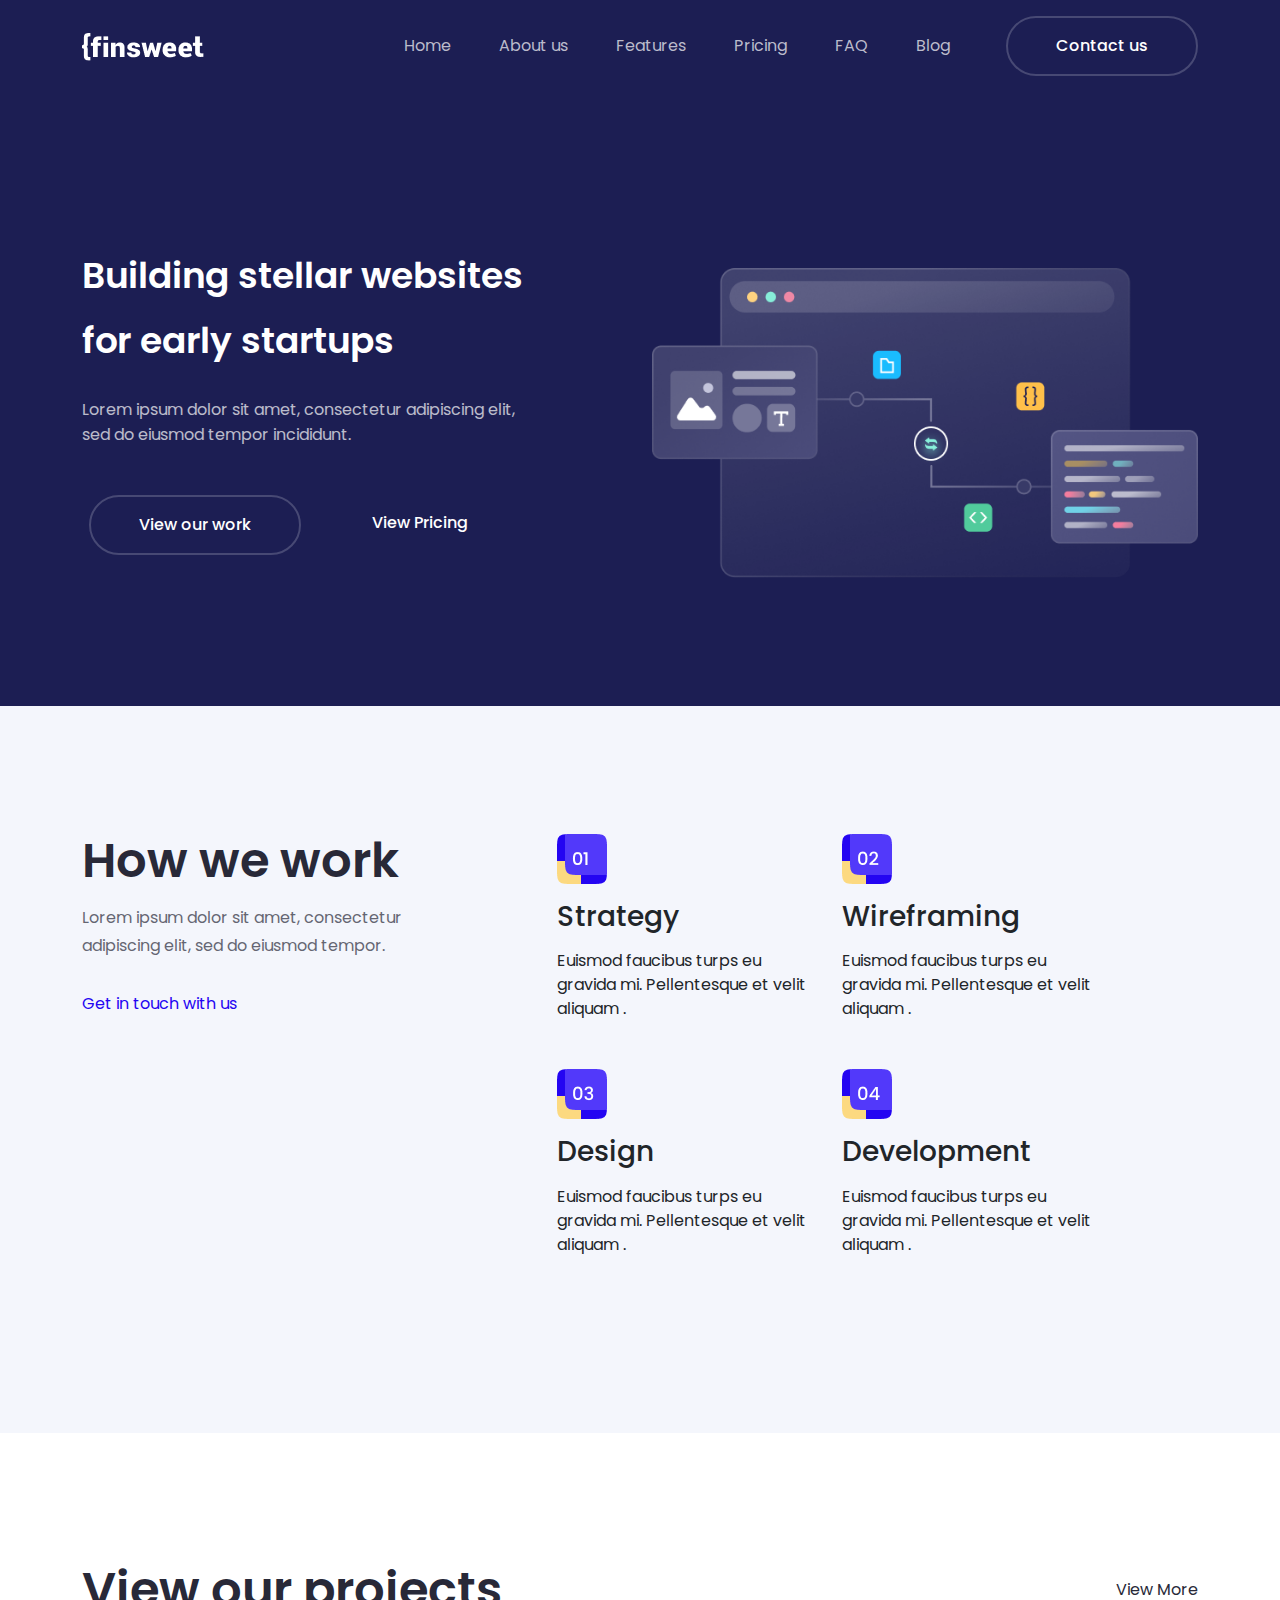
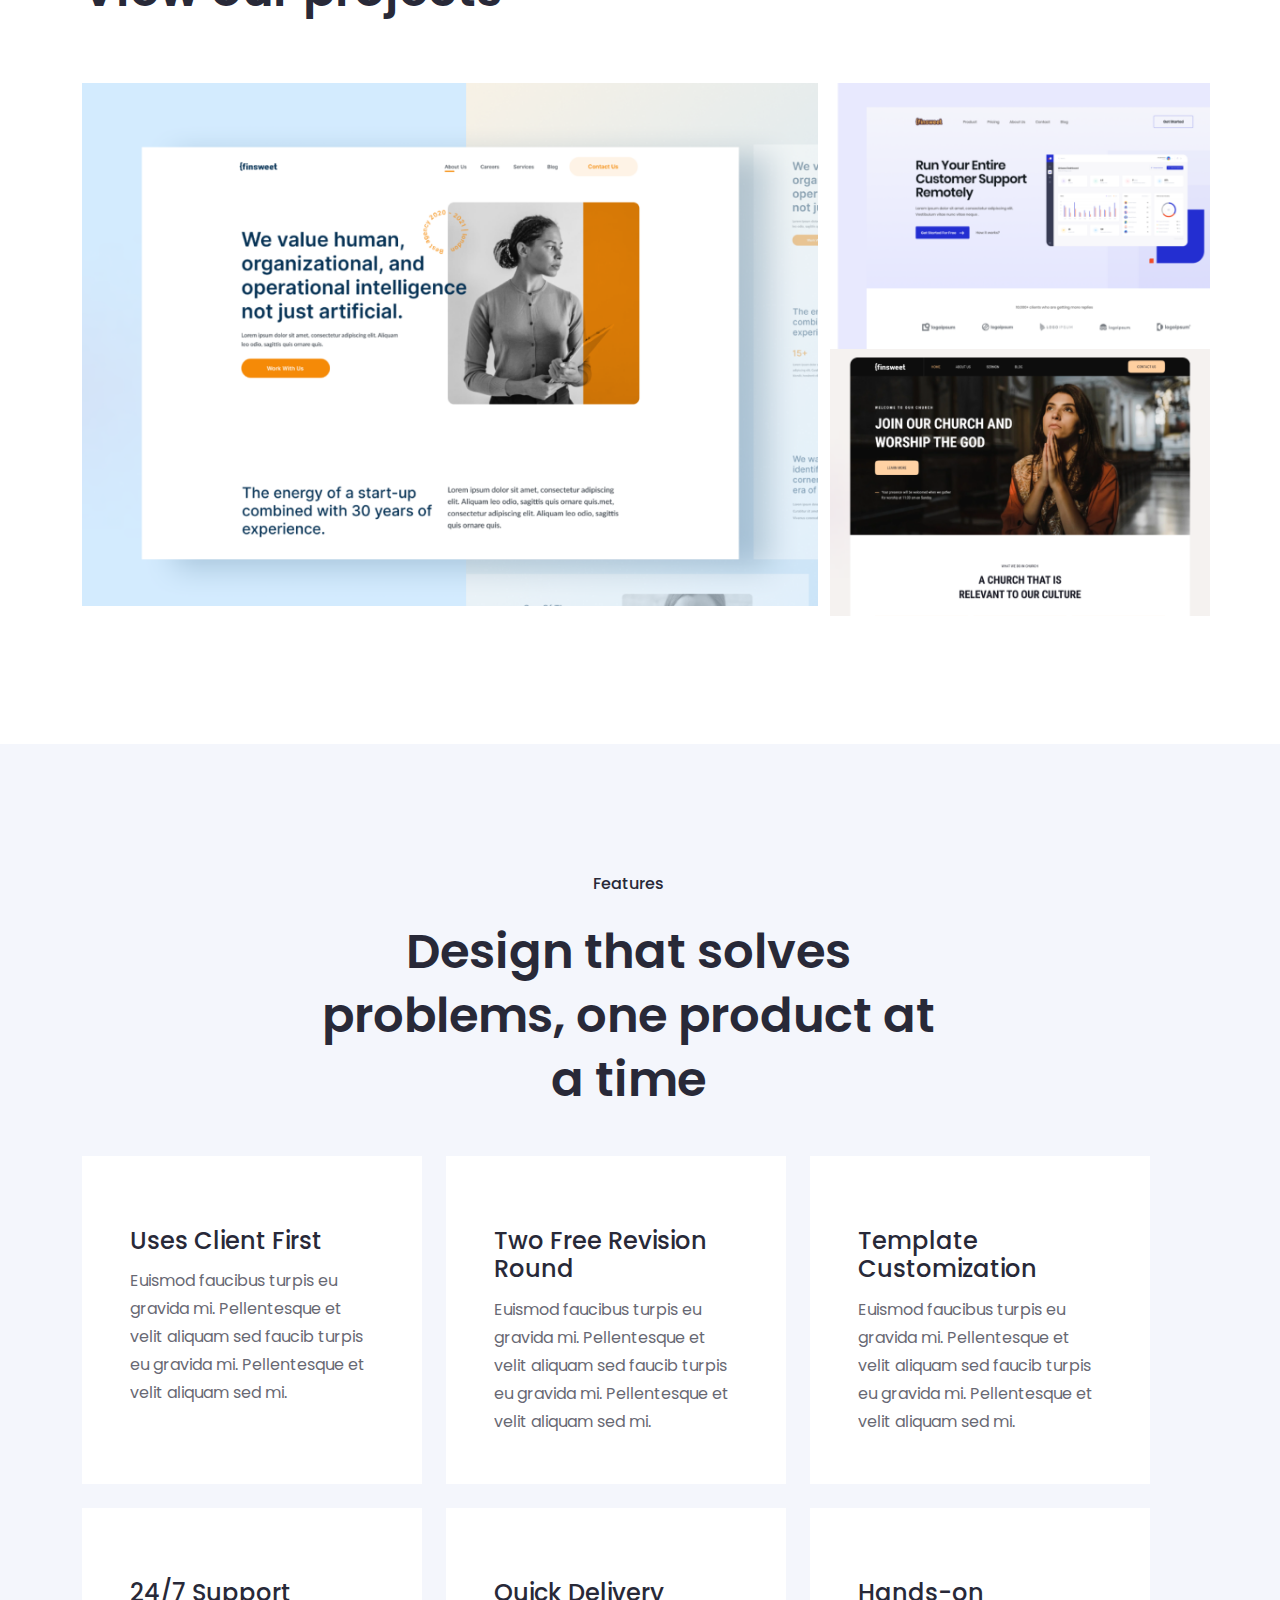
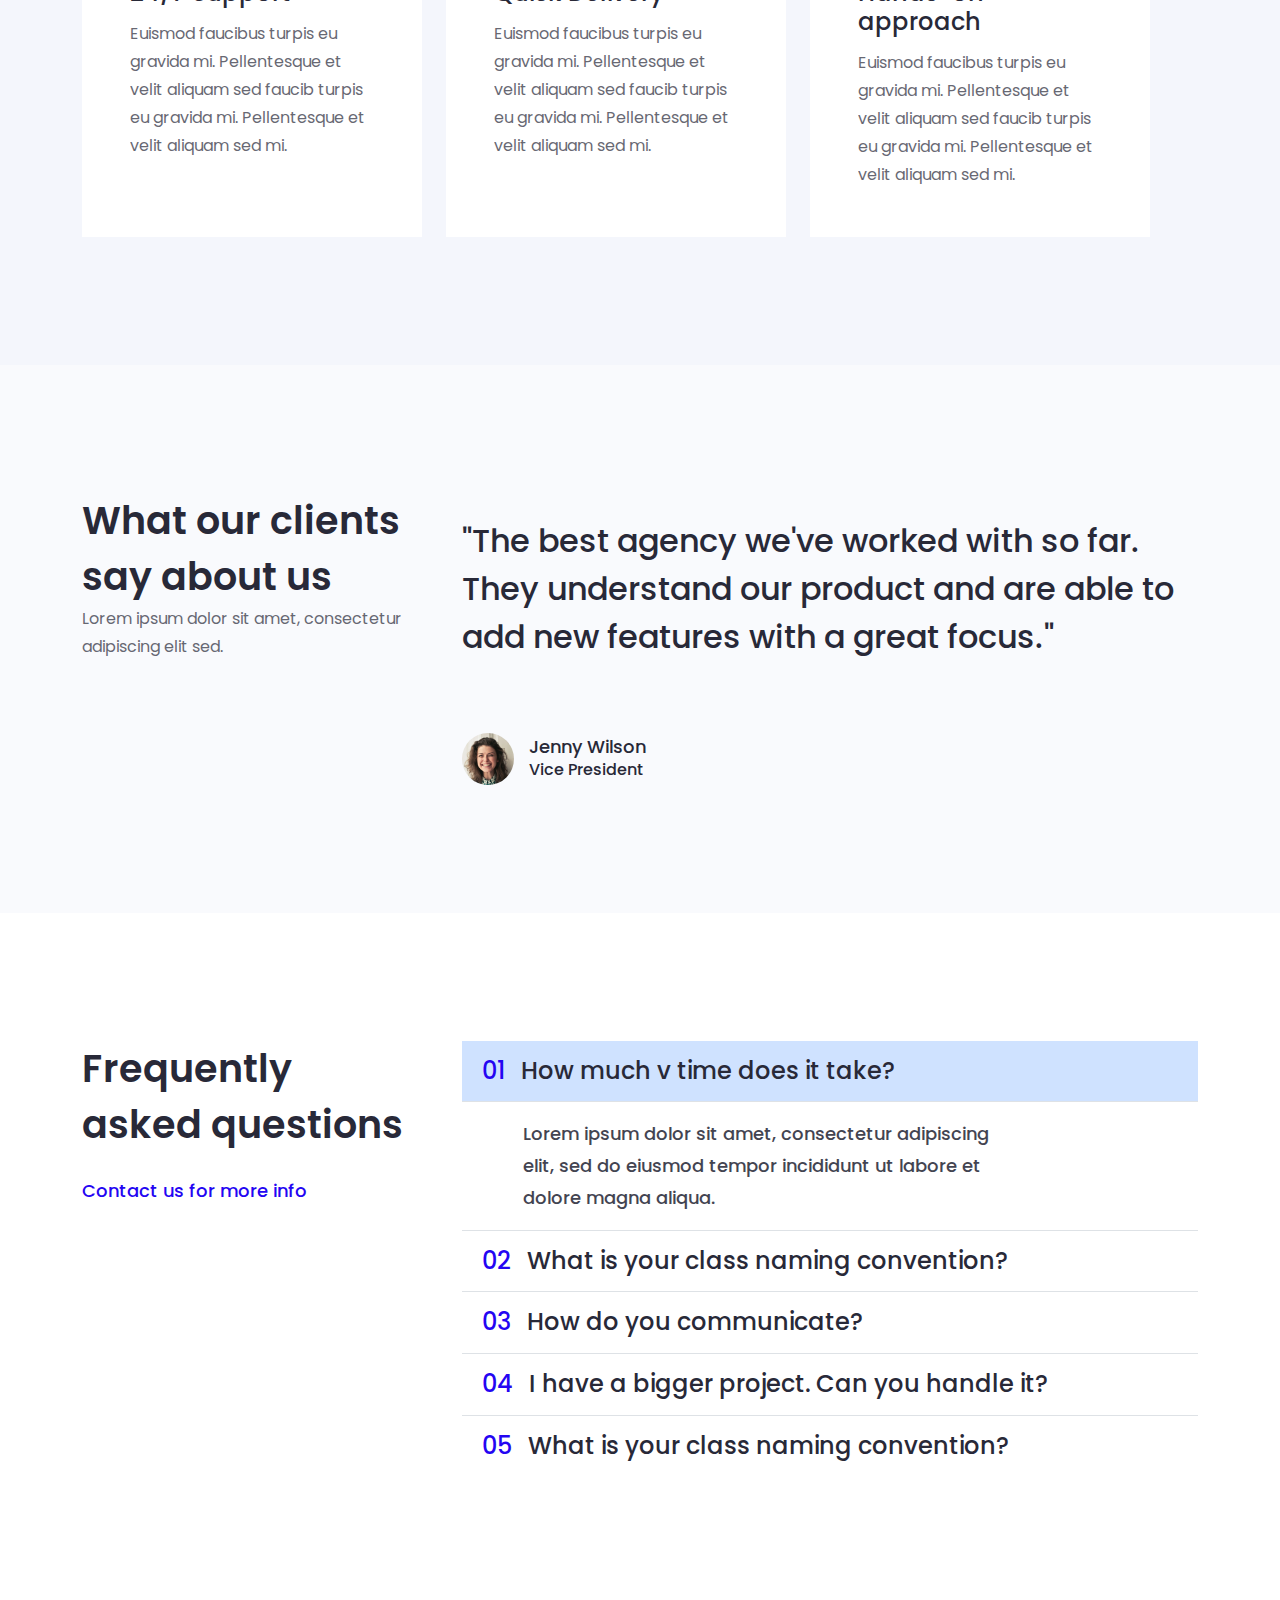
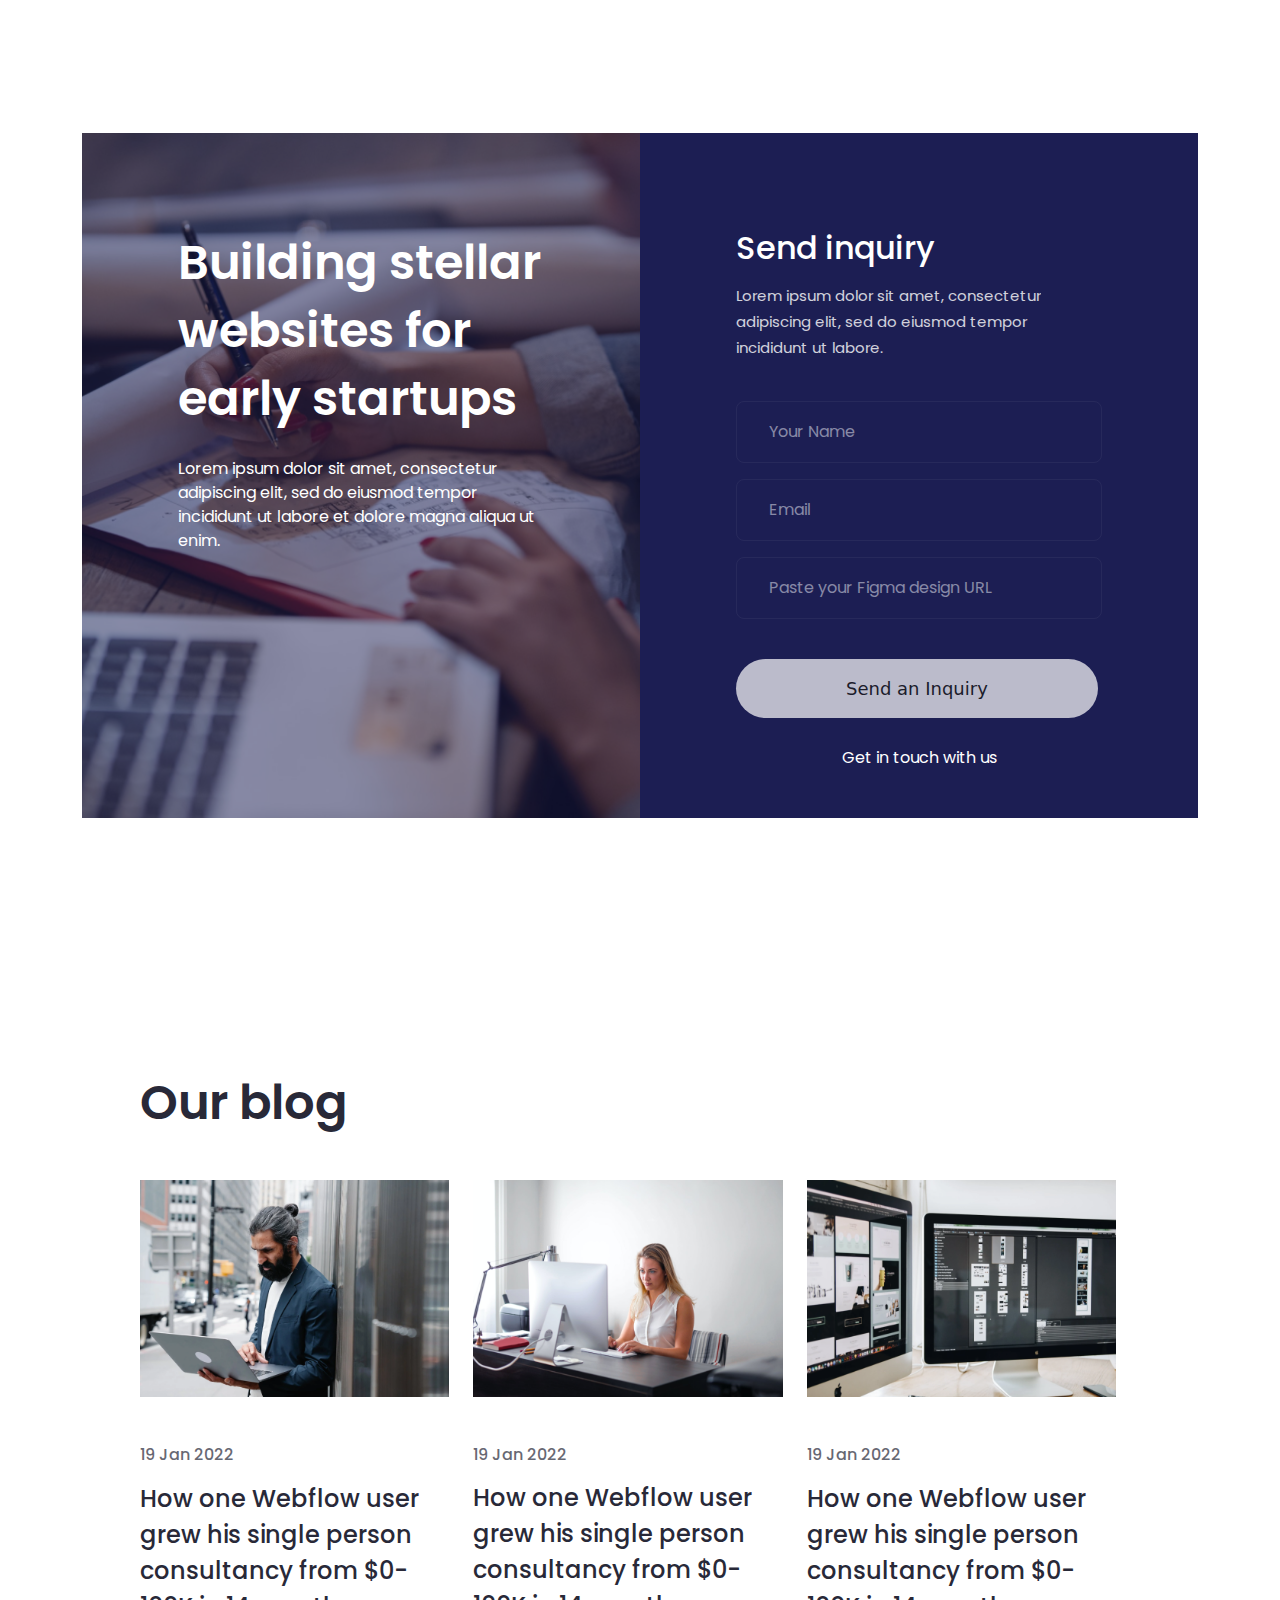
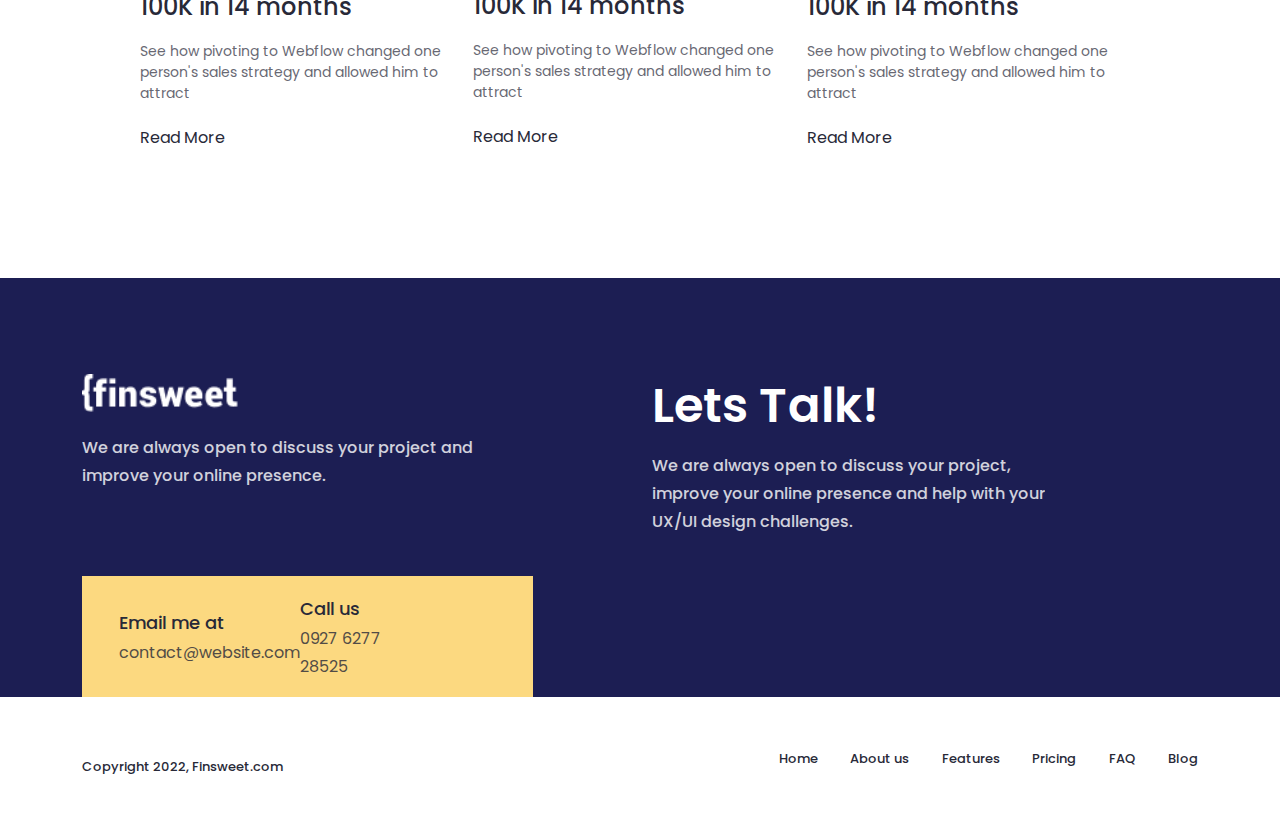
==== commit 10622ed1: "responsive done" ====
--- a/index.html
+++ b/index.html
@@ -1,5 +1,6 @@
 <!DOCTYPE html>
 <html lang="en">
+
 <head>
     <meta charset="UTF-8">
     <meta name="viewport" content="width=device-width, initial-scale=1.0">
@@ -26,7 +27,8 @@
     <link rel="stylesheet" href="https://site-assets.fontawesome.com/releases/v6.6.0/css/sharp-light.css">
     <!-- ==============================font awosome=============================== -->
 
-    <link rel="stylesheet" href="/css/style.css">
+    <link rel="stylesheet" href="./css/style.css">
+    <link rel="stylesheet" href="./css/responsive.css">
 </head>
 
 <body>
@@ -35,18 +37,19 @@
         <div class="container">
             <a class="navbar-brand" href="#">
                 <picture>
-                    <img src="/images/Navbar__Logo.png" alt="/images/Navbar__Logo.png">
+                    <img src="./images/Navbar__Logo.png" alt="/images/Navbar__Logo.png" class="img-fluid">
                 </picture>
             </a>
             <!-- ****************toggle button******************* -->
-            <button class="navbar-toggler" type="button" data-bs-toggle="collapse" data-bs-target="#navbarNavAltMarkup"
-                aria-controls="navbarNavAltMarkup" aria-expanded="false" aria-label="Toggle navigation">
+            <button class="navbar-toggler customToggleBtn" type="button" data-bs-toggle="collapse"
+                data-bs-target="#navbarNavAltMarkup" aria-controls="navbarNavAltMarkup" aria-expanded="false"
+                aria-label="Toggle navigation">
                 <span class="navbar-toggler-icon"></span>
             </button>
             <!-- ****************toggle button******************* -->
 
             <div class="collapse navbar-collapse" id="navbarNavAltMarkup">
-                <div class="navbar-nav ms-auto">
+                <div class="navbar-nav ms-auto customNavbarlistClass">
                     <a class="nav-link customMenuClass" href="index.html">Home</a>
                     <a class="nav-link customMenuClass" href="about-us.html">About us</a>
                     <a class="nav-link customMenuClass" href="features.html">Features</a>
@@ -72,7 +75,7 @@
                         <p class="banner__heading-description">
                             Lorem ipsum dolor sit amet, consectetur adipiscing elit, sed do eiusmod tempor incididunt.
                         </p>
-                        <div class="row gx-0">
+                        <div class="row gx-0 text-sm-center customExtraSmallBannerBtn">
                             <div class="col-lg-6">
                                 <button class="customNavbarBtn banner__btn-left">View our work</button>
                             </div>
@@ -85,10 +88,10 @@
                         </div>
                     </div>
                 </div>
-                <div class="col-lg-6">
+                <div class="col-lg-6 gy-sm-5 gy-5">
                     <div>
                         <picture>
-                            <img src="/images/Banner__Image.png" alt="/images/Banner__Image.png">
+                            <img src="./images/Banner__Image.png" alt="/images/Banner__Image.png" class="img-fluid">
                         </picture>
                     </div>
                 </div>
@@ -109,7 +112,7 @@
                         <p class="work__wrapper-summary">
                             Lorem ipsum dolor sit amet, consectetur adipiscing elit, sed do eiusmod tempor.
                         </p>
-                        <a href="work.html" class="work__wrapper-link">
+                        <a href="work.html" class="work__wrapper-link py-3">
                             Get in touch with us
                             <i class="fa-light fa-arrow-right"></i>
                         </a>
@@ -118,8 +121,8 @@
                 <div class="col-lg-6 offset-lg-1">
                     <div class="row">
                         <div class="col-lg-6">
-                            <div class="work__card">
-                                <img src="/images/Work__card-one.png" alt="/images/Work__card-one.png">
+                            <div class="work__card p-3 text-center text-lg-start text-xl-start p-lg-0 px-xl-0">
+                                <img src="./images/Work__card-one.png" alt="/images/Work__card-one.png">
                                 <h3 class="work__card-heading">
                                     Strategy
                                 </h3>
@@ -130,8 +133,8 @@
                             </div>
                         </div>
                         <div class="col-lg-6">
-                            <div class="work__card">
-                                <img src="/images/Work__card-two.png" alt="/images/Work__card-two.png">
+                            <div class="work__card p-3 text-center text-lg-start text-xl-start p-lg-0 px-xl-0">
+                                <img src="./images/Work__card-two.png" alt="/images/Work__card-two.png">
                                 <h3 class="work__card-heading">
                                     Wireframing
                                 </h3>
@@ -142,8 +145,8 @@
                             </div>
                         </div>
                         <div class="col-lg-6">
-                            <div class="work__card">
-                                <img src="/images/Work__card-three.png" alt="/images/Work__card-three.png">
+                            <div class="work__card p-3 text-center text-lg-start text-xl-start p-lg-0 px-xl-0">
+                                <img src="./images/Work__card-three.png" alt="/images/Work__card-three.png">
                                 <h3 class="work__card-heading">
                                     Design
                                 </h3>
@@ -154,8 +157,8 @@
                             </div>
                         </div>
                         <div class="col-lg-6">
-                            <div class="work__card">
-                                <img src="/images/Work__card-four.png" alt="/images/Work__card-four.png">
+                            <div class="work__card p-3 text-center text-lg-start text-xl-start p-lg-0 px-xl-0">
+                                <img src="./images/Work__card-four.png" alt="/images/Work__card-four.png">
                                 <h3 class="work__card-heading">
                                     Development
                                 </h3>
@@ -187,10 +190,10 @@
                     </div>
                 </div>
             </div>
-            <div class="row">
-                <div class="col-lg-8">
+            <div class="row gap-sm-5 gap-5 gap-lg-0 gap-xl-0">
+                <div class="col-lg-8 col-md-4">
                     <picture class="projects__image-container">
-                        <img class="w-100 img-fluid" src="/images/Projects__main.png" alt="/images/Projects__main.png">
+                        <img class="w-100 img-fluid" src="./images/Projects__main.png" alt="/images/Projects__main.png">
                         <div class="overlay mainImage--overlay d-flex flex-column justify-content-end overlay__left">
                             <h2 class="overlay__content-heading">
                                 Workhub office Webflow <br> Webflow Design
@@ -205,10 +208,11 @@
                         </div>
                     </picture>
                 </div>
-                <div class="col-lg-4 d-flex flex-column justify-content-between">
-                    <div class="col-lg-12">
+                <div
+                    class="col-lg-4 col-md-8 d-lg-flex flex-lg-column justify-content-lg-between d-xl-flex flex-xl-column justify-content-xl-between d-flex px-sm-0 px-0 customProjectSliderClass">
+                    <div class="col-lg-12 col-md-6 customProjectSliderClass-child">
                         <picture class="projects__image-container">
-                            <img class="w-100 img-fluid" src="/images/Projects__side-top.png"
+                            <img class="w-100 img-fluid" src="./images/Projects__side-top.png"
                                 alt="/images/Projects__side-top.png">
                             <div
                                 class="overlay overlay__right d-flex flex-column justify-content-end gap-1 side__overlay-top">
@@ -223,9 +227,9 @@
                             </div>
                         </picture>
                     </div>
-                    <div class="col-lg-12">
+                    <div class="col-lg-12 col-md-6 customProjectSliderClass-child">
                         <picture class="projects__image-container">
-                            <img class="w-100 img-fluid" src="/images/Projects__side-bottom.png"
+                            <img class="w-100 img-fluid" src="./images/Projects__side-bottom.png"
                                 alt="/images/Projects__side-bottom.png">
                             <div
                                 class="overlay overlay__right d-flex flex-column justify-content-end gap-1 side__overlay-top">
@@ -270,8 +274,8 @@
 
                 <!-- ***********solveproblem card*********** -->
                 <div class="row row-gap-4">
-                    <div class="row">
-                        <div class="col-lg-4">
+                    <div class="row row-gap-md-4 row-gap-sm-4">
+                        <div class="col-lg-4 d-md-flex justify-content-md-center d-sm-flex justify-content-sm-center">
                             <div class="solveProblem__card">
                                 <div class="solveProblem__card-icon">
                                     <i class="fa-solid fa-users"></i>
@@ -286,7 +290,7 @@
                                 </p>
                             </div>
                         </div>
-                        <div class="col-lg-4">
+                        <div class="col-lg-4 d-md-flex justify-content-md-center d-sm-flex justify-content-sm-center">
                             <div class="solveProblem__card">
                                 <div class="solveProblem__card-icon">
                                     <i class="fa-solid fa-circle-check"></i>
@@ -301,7 +305,7 @@
                                 </p>
                             </div>
                         </div>
-                        <div class="col-lg-4">
+                        <div class="col-lg-4 d-md-flex justify-content-md-center d-sm-flex justify-content-sm-center">
                             <div class="solveProblem__card">
                                 <div class="solveProblem__card-icon">
                                     <i class="fa-sharp fa-solid fa-pen-ruler fa-flip-horizontal"></i>
@@ -317,8 +321,8 @@
                             </div>
                         </div>
                     </div>
-                    <div class="row">
-                        <div class="col-lg-4">
+                    <div class="row row-gap-md-4 row-gap-sm-4">
+                        <div class="col-lg-4 d-md-flex justify-content-md-center d-sm-flex justify-content-sm-center">
                             <div class="solveProblem__card">
                                 <div class="solveProblem__card-icon">
                                     <i class="fa-solid fa-comments-question"></i>
@@ -333,7 +337,7 @@
                                 </p>
                             </div>
                         </div>
-                        <div class="col-lg-4">
+                        <div class="col-lg-4 d-md-flex justify-content-md-center d-sm-flex justify-content-sm-center">
                             <div class="solveProblem__card">
                                 <div class="solveProblem__card-icon">
                                     <i class="fa-solid fa-stopwatch"></i>
@@ -348,7 +352,7 @@
                                 </p>
                             </div>
                         </div>
-                        <div class="col-lg-4">
+                        <div class="col-lg-4 d-md-flex justify-content-md-center d-sm-flex justify-content-sm-center">
                             <div class="solveProblem__card">
                                 <div class="solveProblem__card-icon">
                                     <i class="fa-solid fa-file-pen"></i>
@@ -365,7 +369,7 @@
                         </div>
                     </div>
                 </div>
-                <!-- ***********solveproblem card*********** -->
+                <!-- *********** card*********** -->
             </div>
         </div>
     </section>
@@ -386,12 +390,12 @@
                     </div>
                 </div>
                 <div class="col-lg-8 d-flex flex-column gap-5">
-                    <h4 class="testimonials__quote">
+                    <h4 class="testimonials__quote my-md-4">
                         "The best agency we've worked with so far. They understand our product and are able to add new
                         features with a great focus."
                     </h4>
                     <div class="testimonials__profile">
-                        <img class="testimonials__profile-picture" src="/images/Testimonials__Profile-pic.png"
+                        <img class="testimonials__profile-picture" src="./images/Testimonials__Profile-pic.png"
                             alt="/images/Testimonials__Profile-pic.png">
                         <div class="testimonials__profile-info">
                             <h5 class="testimonials__profile-name">
@@ -526,7 +530,7 @@
             <div class="row g-lg-0">
                 <div class="col-lg-6">
                     <div class="formPart__image">
-                        <div class="formPart__image-content w-100 img-fluid d-flex flex-column gap-4">
+                        <div class="formPart__image-content img-fluid d-flex flex-column gap-4">
                             <h4 class="content__heading">
                                 Building stellar websites for early startups
                             </h4>
@@ -579,66 +583,66 @@
                 </div>
                 <div class="row">
                     <div class="col-lg-4">
-                        <div class="blog__card">
+                        <div class="blogCard">
                             <picture>
-                                <img src="/images/Blog__card-one.png" alt="/images/Blog__card-one.png"
+                                <img src="./images/Blog__card-one.png" alt="/images/Blog__card-one.png"
                                     class="img-fluid w-100">
                             </picture>
-                            <h6 class="blog__date">
+                            <h6 class="blogCard__date">
                                 19 Jan 2022
                             </h6>
-                            <h4 class="blog__card-title">
+                            <h4 class="blogCard__title">
                                 How one Webflow user grew his single person consultancy from $0-100K in 14 months
                             </h4>
-                            <p class="blog__card-description">
+                            <p class="blogCard__description">
                                 See how pivoting to Webflow changed one person's sales strategy and allowed him to
                                 attract
                             </p>
-                            <a href="#" class="blog__card-link">
+                            <a href="#" class="blogCard__link">
                                 Read More
                                 <i class="fa-light fa-arrow-right-long"></i>
                             </a>
                         </div>
                     </div>
                     <div class="col-lg-4">
-                        <div class="blog__card">
+                        <div class="blogCard">
                             <picture>
-                                <img src="/images/Blog__card-two.png" alt="/images/Blog__card-two.png"
+                                <img src="./images/Blog__card-two.png" alt="/images/Blog__card-two.png"
                                     class="img-fluid w-100">
                             </picture>
-                            <h6 class="blog__date">
+                            <h6 class="blogCard__date">
                                 19 Jan 2022
                             </h6>
-                            <h4 class="blog__card-title">
+                            <h4 class="blogCard__title">
                                 How one Webflow user grew his single person consultancy from $0-100K in 14 months
                             </h4>
-                            <p class="blog__card-description">
+                            <p class="blogCard__description">
                                 See how pivoting to Webflow changed one person's sales strategy and allowed him to
                                 attract
                             </p>
-                            <a href="#" class="blog__card-link">
+                            <a href="#" class="blogCard__link">
                                 Read More
                                 <i class="fa-light fa-arrow-right-long"></i>
                             </a>
                         </div>
                     </div>
                     <div class="col-lg-4">
-                        <div class="blog__card">
+                        <div class="blogCard">
                             <picture>
-                                <img src="/images/Blog__card-three.png" alt="/images/Blog__card-three.png"
+                                <img src="./images/Blog__card-three.png" alt="/images/Blog__card-three.png"
                                     class="img-fluid w-100">
                             </picture>
-                            <h6 class="blog__date">
+                            <h6 class="blogCard__date">
                                 19 Jan 2022
                             </h6>
-                            <h4 class="blog__card-title">
+                            <h4 class="blogCard__title">
                                 How one Webflow user grew his single person consultancy from $0-100K in 14 months
                             </h4>
-                            <p class="blog__card-description">
+                            <p class="blogCard__description">
                                 See how pivoting to Webflow changed one person's sales strategy and allowed him to
                                 attract
                             </p>
-                            <a href="#" class="blog__card-link">
+                            <a href="#" class="blogCard__link">
                                 Read More
                                 <i class="fa-light fa-arrow-right-long"></i>
                             </a>
@@ -655,25 +659,26 @@
         <div class="container">
             <div class="row">
                 <div class="col-lg-5">
-                    <div class="footerPart__wrapper">
-                        <img src="/images/Navbar__Logo.png" alt="images/Navbar__Logo.png" class="footerPart__logo" width="156px" height="38px">
-                        <p class="footerPart__summary">
+                    <div class="footerPartWrapper">
+                        <img src="./images/Navbar__Logo.png" alt="images/Navbar__Logo.png"
+                            class="footerPartWrapper__logo" width="156px" height="38px">
+                        <p class="footerPartWrapper__summary">
                             We are always open to discuss your project and improve your online presence.
                         </p>
-                        <div class="footerPart__contactInfo d-flex justify-content-between align-items-center">
-                            <div class="footerPart__contactInfo-mail">
-                                <h5 class="footerPart__contactInfo-mail-heading">
+                        <div class="footerPartWrapperContactInfo d-flex justify-content-between align-items-center">
+                            <div class="footerPartWrapperContactInfoMail">
+                                <h5 class="footerPartWrapperContactInfoMail__heading">
                                     Email me at
                                 </h5>
-                                <p class="footerPart__contactInfo-mail-address">
+                                <p class="footerPartWrapperContactInfoMail__address">
                                     contact@website.com
                                 </p>
                             </div>
-                            <div class="footerPart__contactInfo-phone">
-                                <h5 class="footerPart__contactInfo-phone-heading">
+                            <div class="footerPartWrapperContactInfoPhone">
+                                <h5 class="footerPartWrapperContactInfoPhone__heading">
                                     Call us
                                 </h5>
-                                <p class="footerPart__contactInfo-phone-number">
+                                <p class="footerPartWrapperContactInfoPhone__number">
                                     0927 6277 28525
                                 </p>
                             </div>
@@ -702,17 +707,20 @@
     </footer>
     <!-- ==============================Footer Markup=============================== -->
 
+
     <!-- ==============================CopyRight Markup=============================== -->
     <section id="copyRight">
         <div class="container">
             <div class="row d-flex justify-content-between align-items-center">
-                <div class="col-lg-3">
-                    <h5 class="copyRight__title">
+                <div class="col-lg-3 col-md-12">
+                    <h5
+                        class="copyRight__title text-xxl-start text-xl-start text-lg-start text-md-center py-md-4 text-sm-center py-sm-4 text-center py-4">
                         Copyright 2022, Finsweet.com
                     </h5>
                 </div>
-                <div class="col-lg-5">
-                    <ul class="copyRight__nav-list d-flex justify-content-between align-items-center">
+                <div class="col-lg-5 col-md-12">
+                    <ul
+                        class="copyRight__nav-list d-flex justify-content-lg-between justify-content-xl-between justify-content-xxl-between align-items-center justify-content-md-center justify-content-center">
                         <li><a href="#">Home</a></li>
                         <li><a href="#">About us</a></li>
                         <li><a href="#">Features</a></li>
--- a/css/style.css
+++ b/css/style.css
@@ -457,8 +457,8 @@
     background-image: url("/images/Form__image.png");
     background-size: cover;
     background-repeat: no-repeat;
-    width: 656px;
-    height: 691px;
+    width: 100%;
+    height: 100%;
     z-index: 1;
 }
 
@@ -573,7 +573,7 @@
     color: var(--fontColor);
 }
 
-.blog__date {
+.blogCard__date {
     margin-top: 48px;
     margin-bottom: 16px;
     font-weight: 500;
@@ -582,14 +582,14 @@
     opacity: 0.7;
 }
 
-.blog__card-title {
+.blogCard__title {
     font-weight: 500;
     font-size: 24px;
     line-height: 36px;
     color: var(--fontColor);
 }
 
-.blog__card-description {
+.blogCard__description {
     margin-top: 16px;
     margin-bottom: 32px;
     font-weight: 400;
@@ -598,12 +598,12 @@
     opacity: 0.7;
 }
 
-.blog__card-link {
+.blogCard__link {
     color: var(--fontColor);
     transition: 0.3s ease;
 }
 
-.blog__card-link:hover {
+.blogCard__link:hover {
     color: var(--blueColor);
 }
 
@@ -615,7 +615,7 @@
     background-color: var(--primaryColor);
 }
 
-.footerPart__summary {
+.footerPartWrapper__summary {
     font-size: 16px;
     font-weight: 500;
     line-height: 28px;
@@ -626,22 +626,22 @@
     padding-bottom: 86px;
 }
 
-.footerPart__contactInfo {
+.footerPartWrapperContactInfo {
     background-color: var(--yellowColor);
     max-width: 517px;
     padding: 17px 137px 16px 37px;
 }
 
-.footerPart__contactInfo-mail-heading,
-.footerPart__contactInfo-phone-heading {
+.footerPartWrapperContactInfoMail__heading,
+.footerPartWrapperContactInfoPhone__heading {
     font-weight: 500;
     font-size: 18px;
     color: var(--fontColor);
     line-height: 32px;
 }
 
-.footerPart__contactInfo-mail-address,
-.footerPart__contactInfo-phone-number {
+.footerPartWrapperContactInfoMail__address,
+.footerPartWrapperContactInfoPhone__number {
     font-weight: 400;
     font-size: 16px;
     color: var(--fontColor);
--- a/css/responsive.css
+++ b/css/responsive.css
@@ -0,0 +1,5 @@
+@import url("../All-Size-Device/extraLarge.device.css");
+@import url("../All-Size-Device/large.device.css");
+@import url("../All-Size-Device/medium.device.css");
+@import url("../All-Size-Device/small.device.css");
+@import url("../All-Size-Device/extraSmall.device.css");